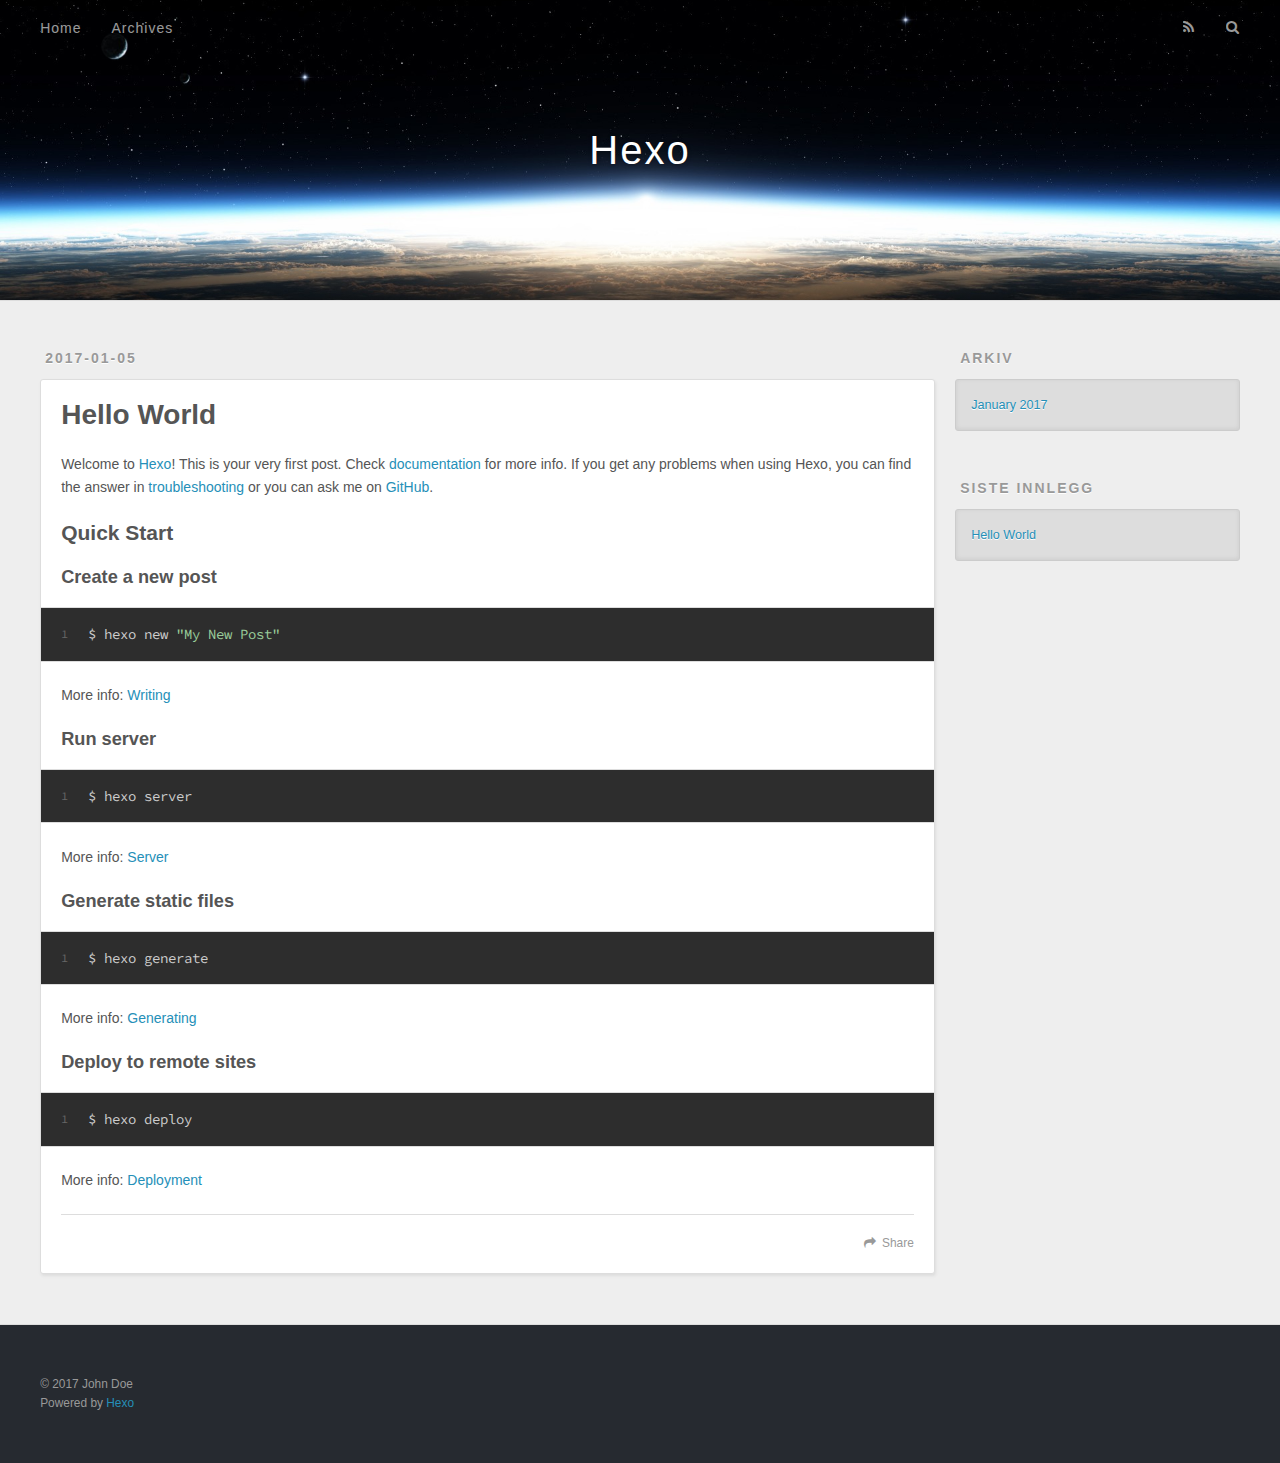
==== index.html @ b14859f4 "Site updated: 2017-01-05 14:18:08" ====
<!DOCTYPE html>
<html>
<head>
  <meta charset="utf-8">
  
  <title>Hexo</title>
  <meta name="viewport" content="width=device-width, initial-scale=1, maximum-scale=1">
  <meta property="og:type" content="website">
<meta property="og:title" content="Hexo">
<meta property="og:url" content="http://yoursite.com/index.html">
<meta property="og:site_name" content="Hexo">
<meta name="twitter:card" content="summary">
<meta name="twitter:title" content="Hexo">
  
    <link rel="alternate" href="/atom.xml" title="Hexo" type="application/atom+xml">
  
  
    <link rel="icon" href="/favicon.png">
  
  
    <link href="//fonts.googleapis.com/css?family=Source+Code+Pro" rel="stylesheet" type="text/css">
  
  <link rel="stylesheet" href="/css/style.css">
  

</head>

<body>
  <div id="container">
    <div id="wrap">
      <header id="header">
  <div id="banner"></div>
  <div id="header-outer" class="outer">
    <div id="header-title" class="inner">
      <h1 id="logo-wrap">
        <a href="/" id="logo">Hexo</a>
      </h1>
      
    </div>
    <div id="header-inner" class="inner">
      <nav id="main-nav">
        <a id="main-nav-toggle" class="nav-icon"></a>
        
          <a class="main-nav-link" href="/">Home</a>
        
          <a class="main-nav-link" href="/archives">Archives</a>
        
      </nav>
      <nav id="sub-nav">
        
          <a id="nav-rss-link" class="nav-icon" href="/atom.xml" title="RSS Feed"></a>
        
        <a id="nav-search-btn" class="nav-icon" title="Søk"></a>
      </nav>
      <div id="search-form-wrap">
        <form action="//google.com/search" method="get" accept-charset="UTF-8" class="search-form"><input type="search" name="q" results="0" class="search-form-input" placeholder="Search"><button type="submit" class="search-form-submit">&#xF002;</button><input type="hidden" name="sitesearch" value="http://yoursite.com"></form>
      </div>
    </div>
  </div>
</header>
      <div class="outer">
        <section id="main">
  
    <article id="post-hello-world" class="article article-type-post" itemscope itemprop="blogPost">
  <div class="article-meta">
    <a href="/2017/01/05/hello-world/" class="article-date">
  <time datetime="2017-01-05T06:10:24.000Z" itemprop="datePublished">2017-01-05</time>
</a>
    
  </div>
  <div class="article-inner">
    
    
      <header class="article-header">
        
  
    <h1 itemprop="name">
      <a class="article-title" href="/2017/01/05/hello-world/">Hello World</a>
    </h1>
  

      </header>
    
    <div class="article-entry" itemprop="articleBody">
      
        <p>Welcome to <a href="https://hexo.io/" target="_blank" rel="external">Hexo</a>! This is your very first post. Check <a href="https://hexo.io/docs/" target="_blank" rel="external">documentation</a> for more info. If you get any problems when using Hexo, you can find the answer in <a href="https://hexo.io/docs/troubleshooting.html" target="_blank" rel="external">troubleshooting</a> or you can ask me on <a href="https://github.com/hexojs/hexo/issues" target="_blank" rel="external">GitHub</a>.</p>
<h2 id="Quick-Start"><a href="#Quick-Start" class="headerlink" title="Quick Start"></a>Quick Start</h2><h3 id="Create-a-new-post"><a href="#Create-a-new-post" class="headerlink" title="Create a new post"></a>Create a new post</h3><figure class="highlight bash"><table><tr><td class="gutter"><pre><div class="line">1</div></pre></td><td class="code"><pre><div class="line">$ hexo new <span class="string">"My New Post"</span></div></pre></td></tr></table></figure>
<p>More info: <a href="https://hexo.io/docs/writing.html" target="_blank" rel="external">Writing</a></p>
<h3 id="Run-server"><a href="#Run-server" class="headerlink" title="Run server"></a>Run server</h3><figure class="highlight bash"><table><tr><td class="gutter"><pre><div class="line">1</div></pre></td><td class="code"><pre><div class="line">$ hexo server</div></pre></td></tr></table></figure>
<p>More info: <a href="https://hexo.io/docs/server.html" target="_blank" rel="external">Server</a></p>
<h3 id="Generate-static-files"><a href="#Generate-static-files" class="headerlink" title="Generate static files"></a>Generate static files</h3><figure class="highlight bash"><table><tr><td class="gutter"><pre><div class="line">1</div></pre></td><td class="code"><pre><div class="line">$ hexo generate</div></pre></td></tr></table></figure>
<p>More info: <a href="https://hexo.io/docs/generating.html" target="_blank" rel="external">Generating</a></p>
<h3 id="Deploy-to-remote-sites"><a href="#Deploy-to-remote-sites" class="headerlink" title="Deploy to remote sites"></a>Deploy to remote sites</h3><figure class="highlight bash"><table><tr><td class="gutter"><pre><div class="line">1</div></pre></td><td class="code"><pre><div class="line">$ hexo deploy</div></pre></td></tr></table></figure>
<p>More info: <a href="https://hexo.io/docs/deployment.html" target="_blank" rel="external">Deployment</a></p>

      
    </div>
    <footer class="article-footer">
      <a data-url="http://yoursite.com/2017/01/05/hello-world/" data-id="cixjzealp0000g6fyyymargzq" class="article-share-link">Share</a>
      
      
    </footer>
  </div>
  
</article>


  

</section>
        
          <aside id="sidebar">
  
    

  
    

  
    
  
    
  <div class="widget-wrap">
    <h3 class="widget-title">Arkiv</h3>
    <div class="widget">
      <ul class="archive-list"><li class="archive-list-item"><a class="archive-list-link" href="/archives/2017/01/">January 2017</a></li></ul>
    </div>
  </div>


  
    
  <div class="widget-wrap">
    <h3 class="widget-title">Siste innlegg</h3>
    <div class="widget">
      <ul>
        
          <li>
            <a href="/2017/01/05/hello-world/">Hello World</a>
          </li>
        
      </ul>
    </div>
  </div>

  
</aside>
        
      </div>
      <footer id="footer">
  
  <div class="outer">
    <div id="footer-info" class="inner">
      &copy; 2017 John Doe<br>
      Powered by <a href="http://hexo.io/" target="_blank">Hexo</a>
    </div>
  </div>
</footer>
    </div>
    <nav id="mobile-nav">
  
    <a href="/" class="mobile-nav-link">Home</a>
  
    <a href="/archives" class="mobile-nav-link">Archives</a>
  
</nav>
    

<script src="//ajax.googleapis.com/ajax/libs/jquery/2.0.3/jquery.min.js"></script>


  <link rel="stylesheet" href="/fancybox/jquery.fancybox.css">
  <script src="/fancybox/jquery.fancybox.pack.js"></script>


<script src="/js/script.js"></script>

  </div>
</body>
</html>
---- css/style.css ----
body {
  width: 100%;
}
body:before,
body:after {
  content: "";
  display: table;
}
body:after {
  clear: both;
}
html,
body,
div,
span,
applet,
object,
iframe,
h1,
h2,
h3,
h4,
h5,
h6,
p,
blockquote,
pre,
a,
abbr,
acronym,
address,
big,
cite,
code,
del,
dfn,
em,
img,
ins,
kbd,
q,
s,
samp,
small,
strike,
strong,
sub,
sup,
tt,
var,
dl,
dt,
dd,
ol,
ul,
li,
fieldset,
form,
label,
legend,
table,
caption,
tbody,
tfoot,
thead,
tr,
th,
td {
  margin: 0;
  padding: 0;
  border: 0;
  outline: 0;
  font-weight: inherit;
  font-style: inherit;
  font-family: inherit;
  font-size: 100%;
  vertical-align: baseline;
}
body {
  line-height: 1;
  color: #000;
  background: #fff;
}
ol,
ul {
  list-style: none;
}
table {
  border-collapse: separate;
  border-spacing: 0;
  vertical-align: middle;
}
caption,
th,
td {
  text-align: left;
  font-weight: normal;
  vertical-align: middle;
}
a img {
  border: none;
}
input,
button {
  margin: 0;
  padding: 0;
}
input::-moz-focus-inner,
button::-moz-focus-inner {
  border: 0;
  padding: 0;
}
@font-face {
  font-family: FontAwesome;
  font-style: normal;
  font-weight: normal;
  src: url("fonts/fontawesome-webfont.eot?v=#4.0.3");
  src: url("fonts/fontawesome-webfont.eot?#iefix&v=#4.0.3") format("embedded-opentype"), url("fonts/fontawesome-webfont.woff?v=#4.0.3") format("woff"), url("fonts/fontawesome-webfont.ttf?v=#4.0.3") format("truetype"), url("fonts/fontawesome-webfont.svg#fontawesomeregular?v=#4.0.3") format("svg");
}
html,
body,
#container {
  height: 100%;
}
body {
  background: #eee;
  font: 14px "Helvetica Neue", Helvetica, Arial, sans-serif;
  -webkit-text-size-adjust: 100%;
}
.outer {
  max-width: 1220px;
  margin: 0 auto;
  padding: 0 20px;
}
.outer:before,
.outer:after {
  content: "";
  display: table;
}
.outer:after {
  clear: both;
}
.inner {
  display: inline;
  float: left;
  width: 98.33333333333333%;
  margin: 0 0.833333333333333%;
}
.left,
.alignleft {
  float: left;
}
.right,
.alignright {
  float: right;
}
.clear {
  clear: both;
}
#container {
  position: relative;
}
.mobile-nav-on {
  overflow: hidden;
}
#wrap {
  height: 100%;
  width: 100%;
  position: absolute;
  top: 0;
  left: 0;
  -webkit-transition: 0.2s ease-out;
  -moz-transition: 0.2s ease-out;
  -ms-transition: 0.2s ease-out;
  transition: 0.2s ease-out;
  z-index: 1;
  background: #eee;
}
.mobile-nav-on #wrap {
  left: 280px;
}
@media screen and (min-width: 768px) {
  #main {
    display: inline;
    float: left;
    width: 73.33333333333333%;
    margin: 0 0.833333333333333%;
  }
}
.article-date,
.article-category-link,
.archive-year,
.widget-title {
  text-decoration: none;
  text-transform: uppercase;
  letter-spacing: 2px;
  color: #999;
  margin-bottom: 1em;
  margin-left: 5px;
  line-height: 1em;
  text-shadow: 0 1px #fff;
  font-weight: bold;
}
.article-inner,
.archive-article-inner {
  background: #fff;
  -webkit-box-shadow: 1px 2px 3px #ddd;
  box-shadow: 1px 2px 3px #ddd;
  border: 1px solid #ddd;
  border-radius: 3px;
}
.article-entry h1,
.widget h1 {
  font-size: 2em;
}
.article-entry h2,
.widget h2 {
  font-size: 1.5em;
}
.article-entry h3,
.widget h3 {
  font-size: 1.3em;
}
.article-entry h4,
.widget h4 {
  font-size: 1.2em;
}
.article-entry h5,
.widget h5 {
  font-size: 1em;
}
.article-entry h6,
.widget h6 {
  font-size: 1em;
  color: #999;
}
.article-entry hr,
.widget hr {
  border: 1px dashed #ddd;
}
.article-entry strong,
.widget strong {
  font-weight: bold;
}
.article-entry em,
.widget em,
.article-entry cite,
.widget cite {
  font-style: italic;
}
.article-entry sup,
.widget sup,
.article-entry sub,
.widget sub {
  font-size: 0.75em;
  line-height: 0;
  position: relative;
  vertical-align: baseline;
}
.article-entry sup,
.widget sup {
  top: -0.5em;
}
.article-entry sub,
.widget sub {
  bottom: -0.2em;
}
.article-entry small,
.widget small {
  font-size: 0.85em;
}
.article-entry acronym,
.widget acronym,
.article-entry abbr,
.widget abbr {
  border-bottom: 1px dotted;
}
.article-entry ul,
.widget ul,
.article-entry ol,
.widget ol,
.article-entry dl,
.widget dl {
  margin: 0 20px;
  line-height: 1.6em;
}
.article-entry ul ul,
.widget ul ul,
.article-entry ol ul,
.widget ol ul,
.article-entry ul ol,
.widget ul ol,
.article-entry ol ol,
.widget ol ol {
  margin-top: 0;
  margin-bottom: 0;
}
.article-entry ul,
.widget ul {
  list-style: disc;
}
.article-entry ol,
.widget ol {
  list-style: decimal;
}
.article-entry dt,
.widget dt {
  font-weight: bold;
}
#header {
  height: 300px;
  position: relative;
  border-bottom: 1px solid #ddd;
}
#header:before,
#header:after {
  content: "";
  position: absolute;
  left: 0;
  right: 0;
  height: 40px;
}
#header:before {
  top: 0;
  background: -webkit-linear-gradient(rgba(0,0,0,0.2), transparent);
  background: -moz-linear-gradient(rgba(0,0,0,0.2), transparent);
  background: -ms-linear-gradient(rgba(0,0,0,0.2), transparent);
  background: linear-gradient(rgba(0,0,0,0.2), transparent);
}
#header:after {
  bottom: 0;
  background: -webkit-linear-gradient(transparent, rgba(0,0,0,0.2));
  background: -moz-linear-gradient(transparent, rgba(0,0,0,0.2));
  background: -ms-linear-gradient(transparent, rgba(0,0,0,0.2));
  background: linear-gradient(transparent, rgba(0,0,0,0.2));
}
#header-outer {
  height: 100%;
  position: relative;
}
#header-inner {
  position: relative;
  overflow: hidden;
}
#banner {
  position: absolute;
  top: 0;
  left: 0;
  width: 100%;
  height: 100%;
  background: url("images/banner.jpg") center #000;
  -webkit-background-size: cover;
  -moz-background-size: cover;
  background-size: cover;
  z-index: -1;
}
#header-title {
  text-align: center;
  height: 40px;
  position: absolute;
  top: 50%;
  left: 0;
  margin-top: -20px;
}
#logo,
#subtitle {
  text-decoration: none;
  color: #fff;
  font-weight: 300;
  text-shadow: 0 1px 4px rgba(0,0,0,0.3);
}
#logo {
  font-size: 40px;
  line-height: 40px;
  letter-spacing: 2px;
}
#subtitle {
  font-size: 16px;
  line-height: 16px;
  letter-spacing: 1px;
}
#subtitle-wrap {
  margin-top: 16px;
}
#main-nav {
  float: left;
  margin-left: -15px;
}
.nav-icon,
.main-nav-link {
  float: left;
  color: #fff;
  opacity: 0.6;
  text-decoration: none;
  text-shadow: 0 1px rgba(0,0,0,0.2);
  -webkit-transition: opacity 0.2s;
  -moz-transition: opacity 0.2s;
  -ms-transition: opacity 0.2s;
  transition: opacity 0.2s;
  display: block;
  padding: 20px 15px;
}
.nav-icon:hover,
.main-nav-link:hover {
  opacity: 1;
}
.nav-icon {
  font-family: FontAwesome;
  text-align: center;
  font-size: 14px;
  width: 14px;
  height: 14px;
  padding: 20px 15px;
  position: relative;
  cursor: pointer;
}
.main-nav-link {
  font-weight: 300;
  letter-spacing: 1px;
}
@media screen and (max-width: 479px) {
  .main-nav-link {
    display: none;
  }
}
#main-nav-toggle {
  display: none;
}
#main-nav-toggle:before {
  content: "\f0c9";
}
@media screen and (max-width: 479px) {
  #main-nav-toggle {
    display: block;
  }
}
#sub-nav {
  float: right;
  margin-right: -15px;
}
#nav-rss-link:before {
  content: "\f09e";
}
#nav-search-btn:before {
  content: "\f002";
}
#search-form-wrap {
  position: absolute;
  top: 15px;
  width: 150px;
  height: 30px;
  right: -150px;
  opacity: 0;
  -webkit-transition: 0.2s ease-out;
  -moz-transition: 0.2s ease-out;
  -ms-transition: 0.2s ease-out;
  transition: 0.2s ease-out;
}
#search-form-wrap.on {
  opacity: 1;
  right: 0;
}
@media screen and (max-width: 479px) {
  #search-form-wrap {
    width: 100%;
    right: -100%;
  }
}
.search-form {
  position: absolute;
  top: 0;
  left: 0;
  right: 0;
  background: #fff;
  padding: 5px 15px;
  border-radius: 15px;
  -webkit-box-shadow: 0 0 10px rgba(0,0,0,0.3);
  box-shadow: 0 0 10px rgba(0,0,0,0.3);
}
.search-form-input {
  border: none;
  background: none;
  color: #555;
  width: 100%;
  font: 13px "Helvetica Neue", Helvetica, Arial, sans-serif;
  outline: none;
}
.search-form-input::-webkit-search-results-decoration,
.search-form-input::-webkit-search-cancel-button {
  -webkit-appearance: none;
}
.search-form-submit {
  position: absolute;
  top: 50%;
  right: 10px;
  margin-top: -7px;
  font: 13px FontAwesome;
  border: none;
  background: none;
  color: #bbb;
  cursor: pointer;
}
.search-form-submit:hover,
.search-form-submit:focus {
  color: #777;
}
.article {
  margin: 50px 0;
}
.article-inner {
  overflow: hidden;
}
.article-meta:before,
.article-meta:after {
  content: "";
  display: table;
}
.article-meta:after {
  clear: both;
}
.article-date {
  float: left;
}
.article-category {
  float: left;
  line-height: 1em;
  color: #ccc;
  text-shadow: 0 1px #fff;
  margin-left: 8px;
}
.article-category:before {
  content: "\2022";
}
.article-category-link {
  margin: 0 12px 1em;
}
.article-header {
  padding: 20px 20px 0;
}
.article-title {
  text-decoration: none;
  font-size: 2em;
  font-weight: bold;
  color: #555;
  line-height: 1.1em;
  -webkit-transition: color 0.2s;
  -moz-transition: color 0.2s;
  -ms-transition: color 0.2s;
  transition: color 0.2s;
}
a.article-title:hover {
  color: #258fb8;
}
.article-entry {
  color: #555;
  padding: 0 20px;
}
.article-entry:before,
.article-entry:after {
  content: "";
  display: table;
}
.article-entry:after {
  clear: both;
}
.article-entry p,
.article-entry table {
  line-height: 1.6em;
  margin: 1.6em 0;
}
.article-entry h1,
.article-entry h2,
.article-entry h3,
.article-entry h4,
.article-entry h5,
.article-entry h6 {
  font-weight: bold;
}
.article-entry h1,
.article-entry h2,
.article-entry h3,
.article-entry h4,
.article-entry h5,
.article-entry h6 {
  line-height: 1.1em;
  margin: 1.1em 0;
}
.article-entry a {
  color: #258fb8;
  text-decoration: none;
}
.article-entry a:hover {
  text-decoration: underline;
}
.article-entry ul,
.article-entry ol,
.article-entry dl {
  margin-top: 1.6em;
  margin-bottom: 1.6em;
}
.article-entry img,
.article-entry video {
  max-width: 100%;
  height: auto;
  display: block;
  margin: auto;
}
.article-entry iframe {
  border: none;
}
.article-entry table {
  width: 100%;
  border-collapse: collapse;
  border-spacing: 0;
}
.article-entry th {
  font-weight: bold;
  border-bottom: 3px solid #ddd;
  padding-bottom: 0.5em;
}
.article-entry td {
  border-bottom: 1px solid #ddd;
  padding: 10px 0;
}
.article-entry blockquote {
  font-family: Georgia, "Times New Roman", serif;
  font-size: 1.4em;
  margin: 1.6em 20px;
  text-align: center;
}
.article-entry blockquote footer {
  font-size: 14px;
  margin: 1.6em 0;
  font-family: "Helvetica Neue", Helvetica, Arial, sans-serif;
}
.article-entry blockquote footer cite:before {
  content: "—";
  padding: 0 0.5em;
}
.article-entry .pullquote {
  text-align: left;
  width: 45%;
  margin: 0;
}
.article-entry .pullquote.left {
  margin-left: 0.5em;
  margin-right: 1em;
}
.article-entry .pullquote.right {
  margin-right: 0.5em;
  margin-left: 1em;
}
.article-entry .caption {
  color: #999;
  display: block;
  font-size: 0.9em;
  margin-top: 0.5em;
  position: relative;
  text-align: center;
}
.article-entry .video-container {
  position: relative;
  padding-top: 56.25%;
  height: 0;
  overflow: hidden;
}
.article-entry .video-container iframe,
.article-entry .video-container object,
.article-entry .video-container embed {
  position: absolute;
  top: 0;
  left: 0;
  width: 100%;
  height: 100%;
  margin-top: 0;
}
.article-more-link a {
  display: inline-block;
  line-height: 1em;
  padding: 6px 15px;
  border-radius: 15px;
  background: #eee;
  color: #999;
  text-shadow: 0 1px #fff;
  text-decoration: none;
}
.article-more-link a:hover {
  background: #258fb8;
  color: #fff;
  text-decoration: none;
  text-shadow: 0 1px #1e7293;
}
.article-footer {
  font-size: 0.85em;
  line-height: 1.6em;
  border-top: 1px solid #ddd;
  padding-top: 1.6em;
  margin: 0 20px 20px;
}
.article-footer:before,
.article-footer:after {
  content: "";
  display: table;
}
.article-footer:after {
  clear: both;
}
.article-footer a {
  color: #999;
  text-decoration: none;
}
.article-footer a:hover {
  color: #555;
}
.article-tag-list-item {
  float: left;
  margin-right: 10px;
}
.article-tag-list-link:before {
  content: "#";
}
.article-comment-link {
  float: right;
}
.article-comment-link:before {
  content: "\f075";
  font-family: FontAwesome;
  padding-right: 8px;
}
.article-share-link {
  cursor: pointer;
  float: right;
  margin-left: 20px;
}
.article-share-link:before {
  content: "\f064";
  font-family: FontAwesome;
  padding-right: 6px;
}
#article-nav {
  position: relative;
}
#article-nav:before,
#article-nav:after {
  content: "";
  display: table;
}
#article-nav:after {
  clear: both;
}
@media screen and (min-width: 768px) {
  #article-nav {
    margin: 50px 0;
  }
  #article-nav:before {
    width: 8px;
    height: 8px;
    position: absolute;
    top: 50%;
    left: 50%;
    margin-top: -4px;
    margin-left: -4px;
    content: "";
    border-radius: 50%;
    background: #ddd;
    -webkit-box-shadow: 0 1px 2px #fff;
    box-shadow: 0 1px 2px #fff;
  }
}
.article-nav-link-wrap {
  text-decoration: none;
  text-shadow: 0 1px #fff;
  color: #999;
  -webkit-box-sizing: border-box;
  -moz-box-sizing: border-box;
  box-sizing: border-box;
  margin-top: 50px;
  text-align: center;
  display: block;
}
.article-nav-link-wrap:hover {
  color: #555;
}
@media screen and (min-width: 768px) {
  .article-nav-link-wrap {
    width: 50%;
    margin-top: 0;
  }
}
@media screen and (min-width: 768px) {
  #article-nav-newer {
    float: left;
    text-align: right;
    padding-right: 20px;
  }
}
@media screen and (min-width: 768px) {
  #article-nav-older {
    float: right;
    text-align: left;
    padding-left: 20px;
  }
}
.article-nav-caption {
  text-transform: uppercase;
  letter-spacing: 2px;
  color: #ddd;
  line-height: 1em;
  font-weight: bold;
}
#article-nav-newer .article-nav-caption {
  margin-right: -2px;
}
.article-nav-title {
  font-size: 0.85em;
  line-height: 1.6em;
  margin-top: 0.5em;
}
.article-share-box {
  position: absolute;
  display: none;
  background: #fff;
  -webkit-box-shadow: 1px 2px 10px rgba(0,0,0,0.2);
  box-shadow: 1px 2px 10px rgba(0,0,0,0.2);
  border-radius: 3px;
  margin-left: -145px;
  overflow: hidden;
  z-index: 1;
}
.article-share-box.on {
  display: block;
}
.article-share-input {
  width: 100%;
  background: none;
  -webkit-box-sizing: border-box;
  -moz-box-sizing: border-box;
  box-sizing: border-box;
  font: 14px "Helvetica Neue", Helvetica, Arial, sans-serif;
  padding: 0 15px;
  color: #555;
  outline: none;
  border: 1px solid #ddd;
  border-radius: 3px 3px 0 0;
  height: 36px;
  line-height: 36px;
}
.article-share-links {
  background: #eee;
}
.article-share-links:before,
.article-share-links:after {
  content: "";
  display: table;
}
.article-share-links:after {
  clear: both;
}
.article-share-twitter,
.article-share-facebook,
.article-share-pinterest,
.article-share-google {
  width: 50px;
  height: 36px;
  display: block;
  float: left;
  position: relative;
  color: #999;
  text-shadow: 0 1px #fff;
}
.article-share-twitter:before,
.article-share-facebook:before,
.article-share-pinterest:before,
.article-share-google:before {
  font-size: 20px;
  font-family: FontAwesome;
  width: 20px;
  height: 20px;
  position: absolute;
  top: 50%;
  left: 50%;
  margin-top: -10px;
  margin-left: -10px;
  text-align: center;
}
.article-share-twitter:hover,
.article-share-facebook:hover,
.article-share-pinterest:hover,
.article-share-google:hover {
  color: #fff;
}
.article-share-twitter:before {
  content: "\f099";
}
.article-share-twitter:hover {
  background: #00aced;
  text-shadow: 0 1px #008abe;
}
.article-share-facebook:before {
  content: "\f09a";
}
.article-share-facebook:hover {
  background: #3b5998;
  text-shadow: 0 1px #2f477a;
}
.article-share-pinterest:before {
  content: "\f0d2";
}
.article-share-pinterest:hover {
  background: #cb2027;
  text-shadow: 0 1px #a21a1f;
}
.article-share-google:before {
  content: "\f0d5";
}
.article-share-google:hover {
  background: #dd4b39;
  text-shadow: 0 1px #be3221;
}
.article-gallery {
  background: #000;
  position: relative;
}
.article-gallery-photos {
  position: relative;
  overflow: hidden;
}
.article-gallery-img {
  display: none;
  max-width: 100%;
}
.article-gallery-img:first-child {
  display: block;
}
.article-gallery-img.loaded {
  position: absolute;
  display: block;
}
.article-gallery-img img {
  display: block;
  max-width: 100%;
  margin: 0 auto;
}
#comments {
  background: #fff;
  -webkit-box-shadow: 1px 2px 3px #ddd;
  box-shadow: 1px 2px 3px #ddd;
  padding: 20px;
  border: 1px solid #ddd;
  border-radius: 3px;
  margin: 50px 0;
}
#comments a {
  color: #258fb8;
}
.archives-wrap {
  margin: 50px 0;
}
.archives:before,
.archives:after {
  content: "";
  display: table;
}
.archives:after {
  clear: both;
}
.archive-year-wrap {
  margin-bottom: 1em;
}
.archives {
  -webkit-column-gap: 10px;
  -moz-column-gap: 10px;
  column-gap: 10px;
}
@media screen and (min-width: 480px) and (max-width: 767px) {
  .archives {
    -webkit-column-count: 2;
    -moz-column-count: 2;
    column-count: 2;
  }
}
@media screen and (min-width: 768px) {
  .archives {
    -webkit-column-count: 3;
    -moz-column-count: 3;
    column-count: 3;
  }
}
.archive-article {
  -webkit-column-break-inside: avoid;
  page-break-inside: avoid;
  overflow: hidden;
  break-inside: avoid-column;
}
.archive-article-inner {
  padding: 10px;
  margin-bottom: 15px;
}
.archive-article-title {
  text-decoration: none;
  font-weight: bold;
  color: #555;
  -webkit-transition: color 0.2s;
  -moz-transition: color 0.2s;
  -ms-transition: color 0.2s;
  transition: color 0.2s;
  line-height: 1.6em;
}
.archive-article-title:hover {
  color: #258fb8;
}
.archive-article-footer {
  margin-top: 1em;
}
.archive-article-date {
  color: #999;
  text-decoration: none;
  font-size: 0.85em;
  line-height: 1em;
  margin-bottom: 0.5em;
  display: block;
}
#page-nav {
  margin: 50px auto;
  background: #fff;
  -webkit-box-shadow: 1px 2px 3px #ddd;
  box-shadow: 1px 2px 3px #ddd;
  border: 1px solid #ddd;
  border-radius: 3px;
  text-align: center;
  color: #999;
  overflow: hidden;
}
#page-nav:before,
#page-nav:after {
  content: "";
  display: table;
}
#page-nav:after {
  clear: both;
}
#page-nav a,
#page-nav span {
  padding: 10px 20px;
  line-height: 1;
  height: 2ex;
}
#page-nav a {
  color: #999;
  text-decoration: none;
}
#page-nav a:hover {
  background: #999;
  color: #fff;
}
#page-nav .prev {
  float: left;
}
#page-nav .next {
  float: right;
}
#page-nav .page-number {
  display: inline-block;
}
@media screen and (max-width: 479px) {
  #page-nav .page-number {
    display: none;
  }
}
#page-nav .current {
  color: #555;
  font-weight: bold;
}
#page-nav .space {
  color: #ddd;
}
#footer {
  background: #262a30;
  padding: 50px 0;
  border-top: 1px solid #ddd;
  color: #999;
}
#footer a {
  color: #258fb8;
  text-decoration: none;
}
#footer a:hover {
  text-decoration: underline;
}
#footer-info {
  line-height: 1.6em;
  font-size: 0.85em;
}
.article-entry pre,
.article-entry .highlight {
  background: #2d2d2d;
  margin: 0 -20px;
  padding: 15px 20px;
  border-style: solid;
  border-color: #ddd;
  border-width: 1px 0;
  overflow: auto;
  color: #ccc;
  line-height: 22.400000000000002px;
}
.article-entry .highlight .gutter pre,
.article-entry .gist .gist-file .gist-data .line-numbers {
  color: #666;
  font-size: 0.85em;
}
.article-entry pre,
.article-entry code {
  font-family: "Source Code Pro", Consolas, Monaco, Menlo, Consolas, monospace;
}
.article-entry code {
  background: #eee;
  text-shadow: 0 1px #fff;
  padding: 0 0.3em;
}
.article-entry pre code {
  background: none;
  text-shadow: none;
  padding: 0;
}
.article-entry .highlight pre {
  border: none;
  margin: 0;
  padding: 0;
}
.article-entry .highlight table {
  margin: 0;
  width: auto;
}
.article-entry .highlight td {
  border: none;
  padding: 0;
}
.article-entry .highlight figcaption {
  font-size: 0.85em;
  color: #999;
  line-height: 1em;
  margin-bottom: 1em;
}
.article-entry .highlight figcaption:before,
.article-entry .highlight figcaption:after {
  content: "";
  display: table;
}
.article-entry .highlight figcaption:after {
  clear: both;
}
.article-entry .highlight figcaption a {
  float: right;
}
.article-entry .highlight .gutter pre {
  text-align: right;
  padding-right: 20px;
}
.article-entry .highlight .line {
  height: 22.400000000000002px;
}
.article-entry .highlight .line.marked {
  background: #515151;
}
.article-entry .gist {
  margin: 0 -20px;
  border-style: solid;
  border-color: #ddd;
  border-width: 1px 0;
  background: #2d2d2d;
  padding: 15px 20px 15px 0;
}
.article-entry .gist .gist-file {
  border: none;
  font-family: "Source Code Pro", Consolas, Monaco, Menlo, Consolas, monospace;
  margin: 0;
}
.article-entry .gist .gist-file .gist-data {
  background: none;
  border: none;
}
.article-entry .gist .gist-file .gist-data .line-numbers {
  background: none;
  border: none;
  padding: 0 20px 0 0;
}
.article-entry .gist .gist-file .gist-data .line-data {
  padding: 0 !important;
}
.article-entry .gist .gist-file .highlight {
  margin: 0;
  padding: 0;
  border: none;
}
.article-entry .gist .gist-file .gist-meta {
  background: #2d2d2d;
  color: #999;
  font: 0.85em "Helvetica Neue", Helvetica, Arial, sans-serif;
  text-shadow: 0 0;
  padding: 0;
  margin-top: 1em;
  margin-left: 20px;
}
.article-entry .gist .gist-file .gist-meta a {
  color: #258fb8;
  font-weight: normal;
}
.article-entry .gist .gist-file .gist-meta a:hover {
  text-decoration: underline;
}
pre .comment,
pre .title {
  color: #999;
}
pre .variable,
pre .attribute,
pre .tag,
pre .regexp,
pre .ruby .constant,
pre .xml .tag .title,
pre .xml .pi,
pre .xml .doctype,
pre .html .doctype,
pre .css .id,
pre .css .class,
pre .css .pseudo {
  color: #f2777a;
}
pre .number,
pre .preprocessor,
pre .built_in,
pre .literal,
pre .params,
pre .constant {
  color: #f99157;
}
pre .class,
pre .ruby .class .title,
pre .css .rules .attribute {
  color: #9c9;
}
pre .string,
pre .value,
pre .inheritance,
pre .header,
pre .ruby .symbol,
pre .xml .cdata {
  color: #9c9;
}
pre .css .hexcolor {
  color: #6cc;
}
pre .function,
pre .python .decorator,
pre .python .title,
pre .ruby .function .title,
pre .ruby .title .keyword,
pre .perl .sub,
pre .javascript .title,
pre .coffeescript .title {
  color: #69c;
}
pre .keyword,
pre .javascript .function {
  color: #c9c;
}
@media screen and (max-width: 479px) {
  #mobile-nav {
    position: absolute;
    top: 0;
    left: 0;
    width: 280px;
    height: 100%;
    background: #191919;
    border-right: 1px solid #fff;
  }
}
@media screen and (max-width: 479px) {
  .mobile-nav-link {
    display: block;
    color: #999;
    text-decoration: none;
    padding: 15px 20px;
    font-weight: bold;
  }
  .mobile-nav-link:hover {
    color: #fff;
  }
}
@media screen and (min-width: 768px) {
  #sidebar {
    display: inline;
    float: left;
    width: 23.333333333333332%;
    margin: 0 0.833333333333333%;
  }
}
.widget-wrap {
  margin: 50px 0;
}
.widget {
  color: #777;
  text-shadow: 0 1px #fff;
  background: #ddd;
  -webkit-box-shadow: 0 -1px 4px #ccc inset;
  box-shadow: 0 -1px 4px #ccc inset;
  border: 1px solid #ccc;
  padding: 15px;
  border-radius: 3px;
}
.widget a {
  color: #258fb8;
  text-decoration: none;
}
.widget a:hover {
  text-decoration: underline;
}
.widget ul ul,
.widget ol ul,
.widget dl ul,
.widget ul ol,
.widget ol ol,
.widget dl ol,
.widget ul dl,
.widget ol dl,
.widget dl dl {
  margin-left: 15px;
  list-style: disc;
}
.widget {
  line-height: 1.6em;
  word-wrap: break-word;
  font-size: 0.9em;
}
.widget ul,
.widget ol {
  list-style: none;
  margin: 0;
}
.widget ul ul,
.widget ol ul,
.widget ul ol,
.widget ol ol {
  margin: 0 20px;
}
.widget ul ul,
.widget ol ul {
  list-style: disc;
}
.widget ul ol,
.widget ol ol {
  list-style: decimal;
}
.category-list-count,
.tag-list-count,
.archive-list-count {
  padding-left: 5px;
  color: #999;
  font-size: 0.85em;
}
.category-list-count:before,
.tag-list-count:before,
.archive-list-count:before {
  content: "(";
}
.category-list-count:after,
.tag-list-count:after,
.archive-list-count:after {
  content: ")";
}
.tagcloud a {
  margin-right: 5px;
  display: inline-block;
}
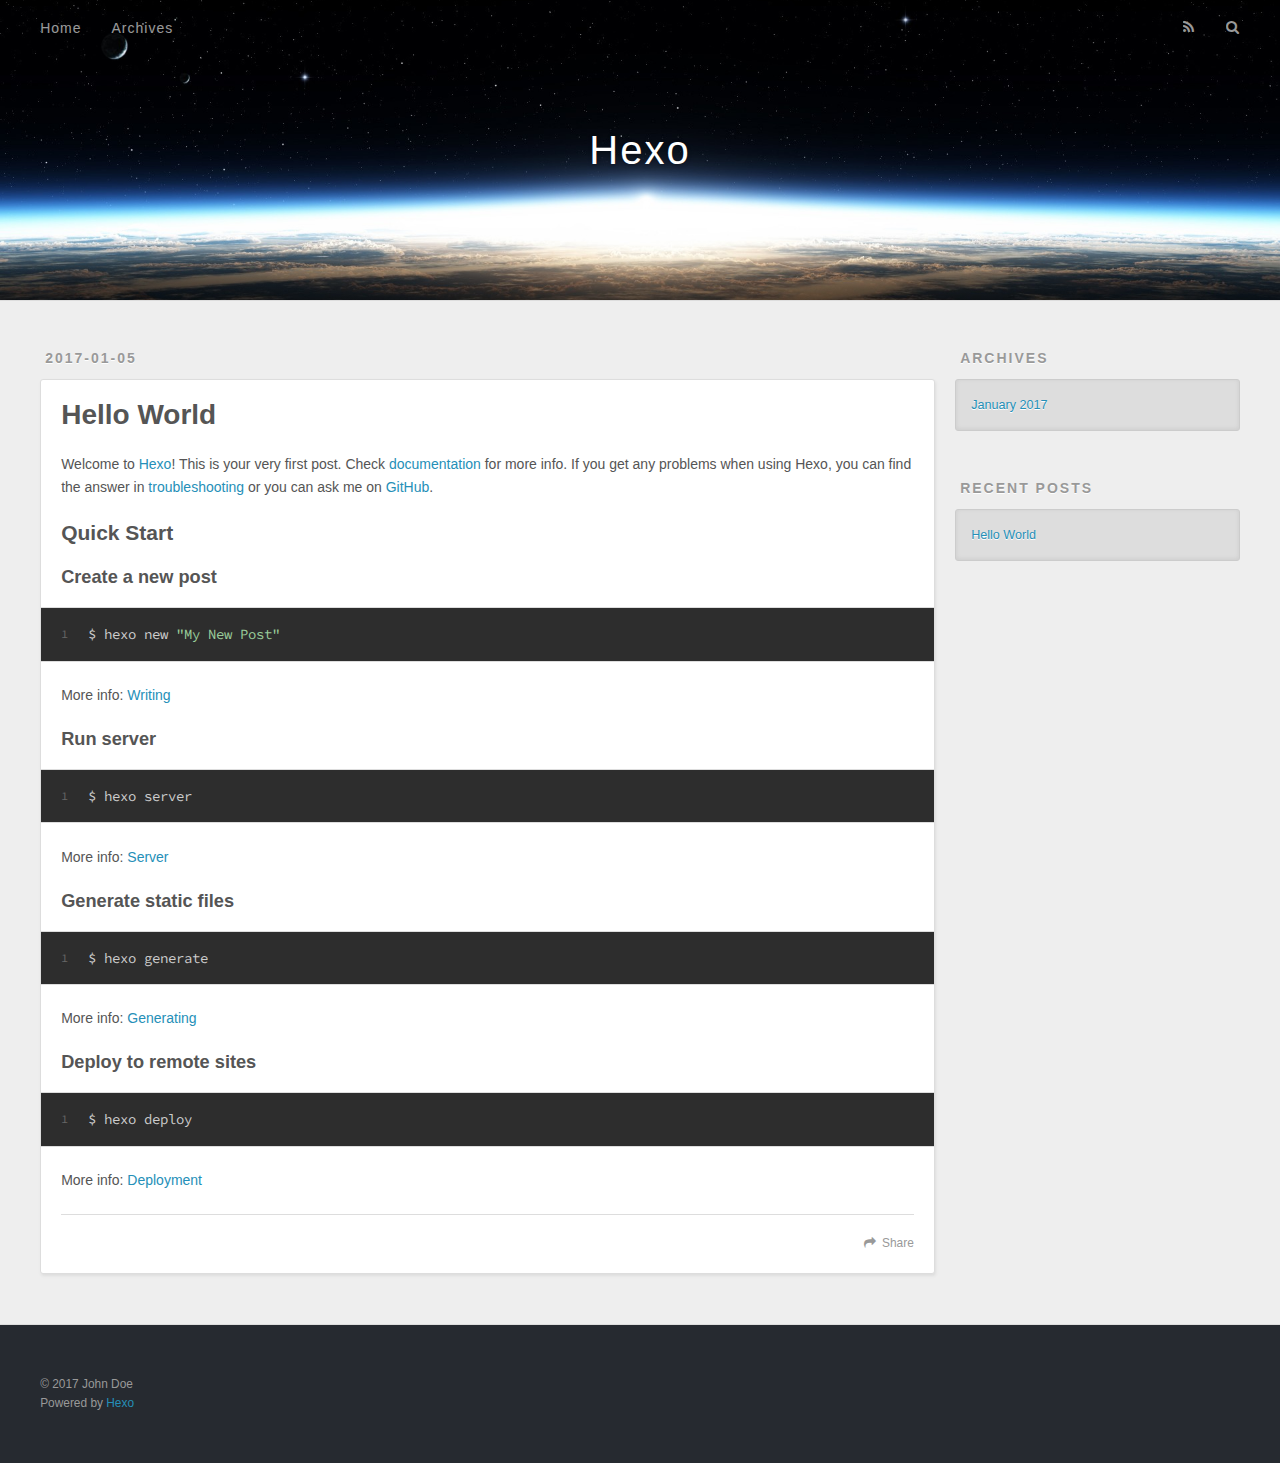
==== commit 71f659c3: "Site updated: 2017-01-05 14:26:58" ====
--- a/index.html
+++ b/index.html
@@ -50,7 +50,7 @@
         
           <a id="nav-rss-link" class="nav-icon" href="/atom.xml" title="RSS Feed"></a>
         
-        <a id="nav-search-btn" class="nav-icon" title="Søk"></a>
+        <a id="nav-search-btn" class="nav-icon" title="Search"></a>
       </nav>
       <div id="search-form-wrap">
         <form action="//google.com/search" method="get" accept-charset="UTF-8" class="search-form"><input type="search" name="q" results="0" class="search-form-input" placeholder="Search"><button type="submit" class="search-form-submit">&#xF002;</button><input type="hidden" name="sitesearch" value="http://yoursite.com"></form>
@@ -96,7 +96,7 @@
       
     </div>
     <footer class="article-footer">
-      <a data-url="http://yoursite.com/2017/01/05/hello-world/" data-id="cixjzealp0000g6fyyymargzq" class="article-share-link">Share</a>
+      <a data-url="http://yoursite.com/2017/01/05/hello-world/" data-id="cixjzpfpx00005pfy4ebobnxe" class="article-share-link">Share</a>
       
       
     </footer>
@@ -121,7 +121,7 @@
   
     
   <div class="widget-wrap">
-    <h3 class="widget-title">Arkiv</h3>
+    <h3 class="widget-title">Archives</h3>
     <div class="widget">
       <ul class="archive-list"><li class="archive-list-item"><a class="archive-list-link" href="/archives/2017/01/">January 2017</a></li></ul>
     </div>
@@ -131,7 +131,7 @@
   
     
   <div class="widget-wrap">
-    <h3 class="widget-title">Siste innlegg</h3>
+    <h3 class="widget-title">Recent Posts</h3>
     <div class="widget">
       <ul>
         
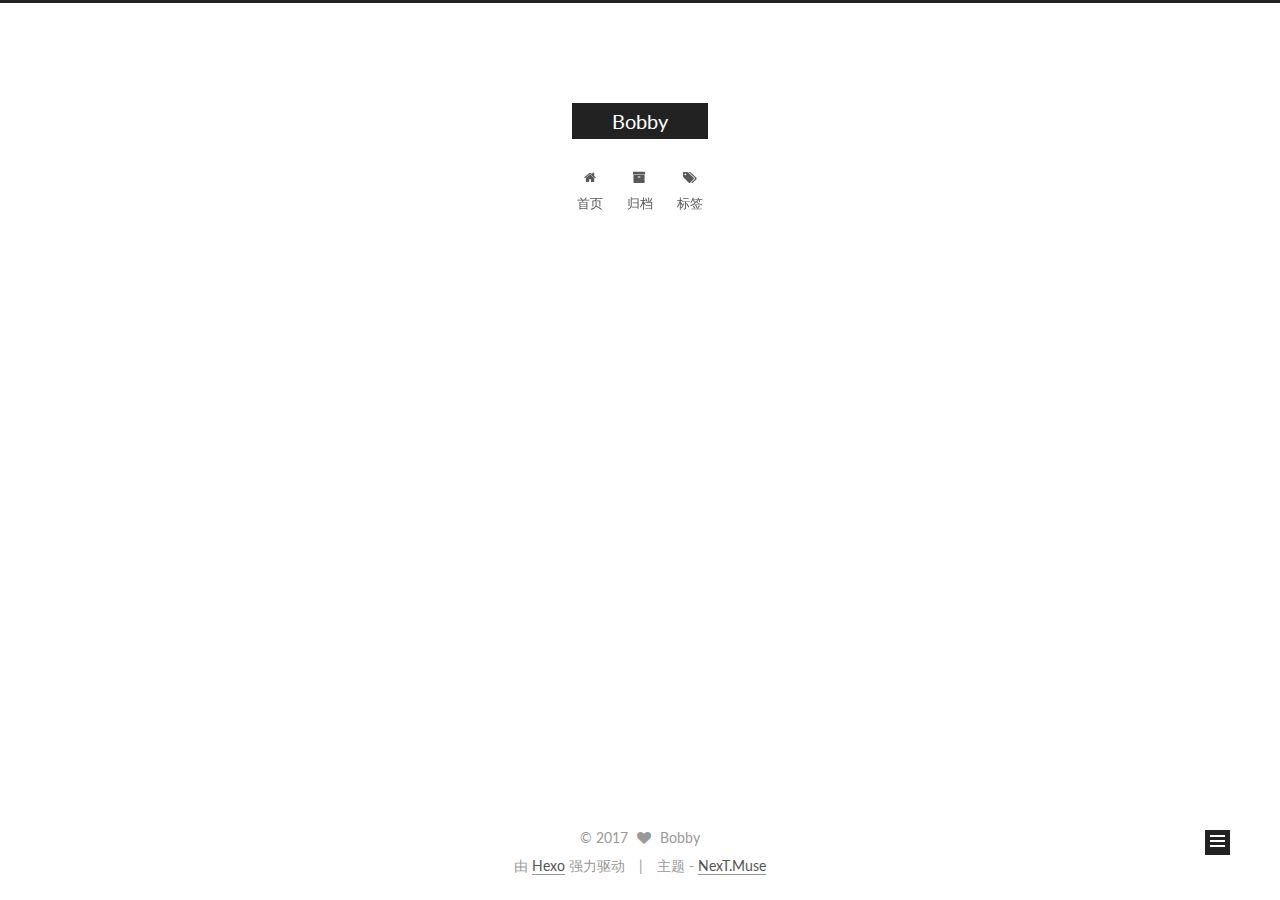
==== commit 4d05c9fa: "Site updated: 2017-01-05 16:34:35" ====
--- a/index.html
+++ b/index.html
@@ -1,180 +1,563 @@
-<!DOCTYPE html>
-<html>
+<!doctype html>
+
+
+
+  
+
+
+<html class="theme-next muse use-motion" lang="zh-Hans">
 <head>
-  <meta charset="utf-8">
-  
-  <title>Hexo</title>
-  <meta name="viewport" content="width=device-width, initial-scale=1, maximum-scale=1">
-  <meta property="og:type" content="website">
-<meta property="og:title" content="Hexo">
-<meta property="og:url" content="http://yoursite.com/index.html">
-<meta property="og:site_name" content="Hexo">
+  <meta charset="UTF-8"/>
+<meta http-equiv="X-UA-Compatible" content="IE=edge" />
+<meta name="viewport" content="width=device-width, initial-scale=1, maximum-scale=1"/>
+
+
+
+<meta http-equiv="Cache-Control" content="no-transform" />
+<meta http-equiv="Cache-Control" content="no-siteapp" />
+
+
+
+
+
+
+
+
+
+
+
+
+  
+  
+  <link href="/lib/fancybox/source/jquery.fancybox.css?v=2.1.5" rel="stylesheet" type="text/css" />
+
+
+
+
+  
+  
+  
+  
+
+  
+    
+    
+  
+
+  
+
+  
+
+  
+
+  
+
+  
+    
+    
+    <link href="//fonts.googleapis.com/css?family=Lato:300,300italic,400,400italic,700,700italic&subset=latin,latin-ext" rel="stylesheet" type="text/css">
+  
+
+
+
+
+
+
+<link href="/lib/font-awesome/css/font-awesome.min.css?v=4.6.2" rel="stylesheet" type="text/css" />
+
+<link href="/css/main.css?v=5.1.0" rel="stylesheet" type="text/css" />
+
+
+  <meta name="keywords" content="Hexo, NexT" />
+
+
+
+
+
+
+
+
+  <link rel="shortcut icon" type="image/x-icon" href="/favicon.ico?v=5.1.0" />
+
+
+
+
+
+
+<meta property="og:type" content="website">
+<meta property="og:title" content="Bobby">
+<meta property="og:url" content="http://liujihua.me/index.html">
+<meta property="og:site_name" content="Bobby">
 <meta name="twitter:card" content="summary">
-<meta name="twitter:title" content="Hexo">
-  
-    <link rel="alternate" href="/atom.xml" title="Hexo" type="application/atom+xml">
-  
-  
-    <link rel="icon" href="/favicon.png">
-  
-  
-    <link href="//fonts.googleapis.com/css?family=Source+Code+Pro" rel="stylesheet" type="text/css">
-  
-  <link rel="stylesheet" href="/css/style.css">
-  
-
+<meta name="twitter:title" content="Bobby">
+
+
+
+<script type="text/javascript" id="hexo.configurations">
+  var NexT = window.NexT || {};
+  var CONFIG = {
+    root: '/',
+    scheme: 'Muse',
+    sidebar: {"position":"left","display":"post"},
+    fancybox: true,
+    motion: true,
+    duoshuo: {
+      userId: '0',
+      author: '博主'
+    },
+    algolia: {
+      applicationID: '',
+      apiKey: '',
+      indexName: '',
+      hits: {"per_page":10},
+      labels: {"input_placeholder":"Search for Posts","hits_empty":"We didn't find any results for the search: ${query}","hits_stats":"${hits} results found in ${time} ms"}
+    }
+  };
+</script>
+
+
+
+  <link rel="canonical" href="http://liujihua.me/"/>
+
+
+
+
+
+  <title> Bobby </title>
 </head>
 
-<body>
-  <div id="container">
-    <div id="wrap">
-      <header id="header">
-  <div id="banner"></div>
-  <div id="header-outer" class="outer">
-    <div id="header-title" class="inner">
-      <h1 id="logo-wrap">
-        <a href="/" id="logo">Hexo</a>
-      </h1>
+<body itemscope itemtype="http://schema.org/WebPage" lang="zh-Hans">
+
+  
+
+
+
+
+
+
+
+
+
+
+  
+  
+    
+  
+
+  <div class="container one-collumn sidebar-position-left 
+   page-home 
+ ">
+    <div class="headband"></div>
+
+    <header id="header" class="header" itemscope itemtype="http://schema.org/WPHeader">
+      <div class="header-inner"><div class="site-meta ">
+  
+
+  <div class="custom-logo-site-title">
+    <a href="/"  class="brand" rel="start">
+      <span class="logo-line-before"><i></i></span>
+      <span class="site-title">Bobby</span>
+      <span class="logo-line-after"><i></i></span>
+    </a>
+  </div>
+    
+      <p class="site-subtitle"></p>
+    
+</div>
+
+<div class="site-nav-toggle">
+  <button>
+    <span class="btn-bar"></span>
+    <span class="btn-bar"></span>
+    <span class="btn-bar"></span>
+  </button>
+</div>
+
+<nav class="site-nav">
+  
+
+  
+    <ul id="menu" class="menu">
+      
+        
+        <li class="menu-item menu-item-home">
+          <a href="/" rel="section">
+            
+              <i class="menu-item-icon fa fa-fw fa-home"></i> <br />
+            
+            首页
+          </a>
+        </li>
+      
+        
+        <li class="menu-item menu-item-archives">
+          <a href="/archives" rel="section">
+            
+              <i class="menu-item-icon fa fa-fw fa-archive"></i> <br />
+            
+            归档
+          </a>
+        </li>
+      
+        
+        <li class="menu-item menu-item-tags">
+          <a href="/tags" rel="section">
+            
+              <i class="menu-item-icon fa fa-fw fa-tags"></i> <br />
+            
+            标签
+          </a>
+        </li>
+      
+
+      
+    </ul>
+  
+
+  
+</nav>
+
+
+
+ </div>
+    </header>
+
+    <main id="main" class="main">
+      <div class="main-inner">
+        <div class="content-wrap">
+          <div id="content" class="content">
+            
+  <section id="posts" class="posts-expand">
+    
+      
+
+  
+
+  
+  
+  
+
+  <article class="post post-type-normal " itemscope itemtype="http://schema.org/Article">
+  <link itemprop="mainEntityOfPage" href="http://liujihua.me/2017/01/05/你好世界/">
+
+  <span style="display:none" itemprop="author" itemscope itemtype="http://schema.org/Person">
+    <meta itemprop="name" content="Bobby">
+    <meta itemprop="description" content="">
+    <meta itemprop="image" content="/images/avatar.gif">
+  </span>
+
+  <span style="display:none" itemprop="publisher" itemscope itemtype="http://schema.org/Organization">
+    <meta itemprop="name" content="Bobby">
+    <span style="display:none" itemprop="logo" itemscope itemtype="http://schema.org/ImageObject">
+      <img style="display:none;" itemprop="url image" alt="Bobby" src="">
+    </span>
+  </span>
+
+    
+      <header class="post-header">
+
+        
+        
+          <h1 class="post-title" itemprop="name headline">
+            
+            
+              
+                
+                <a class="post-title-link" href="/2017/01/05/你好世界/" itemprop="url">
+                  你好世界
+                </a>
+              
+            
+          </h1>
+        
+
+        <div class="post-meta">
+          <span class="post-time">
+            
+              <span class="post-meta-item-icon">
+                <i class="fa fa-calendar-o"></i>
+              </span>
+              
+                <span class="post-meta-item-text">发表于</span>
+              
+              <time title="Post created" itemprop="dateCreated datePublished" datetime="2017-01-05T14:10:24+08:00">
+                2017-01-05
+              </time>
+            
+
+            
+
+            
+          </span>
+
+          
+
+          
+            
+          
+
+          
+
+          
+          
+
+          
+
+          
+
+        </div>
+      </header>
+    
+
+
+    <div class="post-body" itemprop="articleBody">
+
+      
+      
+
+      
+        
+          
+            <p>这是刘继华的第一个博客，这里将要记录生活和工作的事情。</p>
+<p><img src="http://o9mm073ov.bkt.clouddn.com/markdown/1483605157325.png" alt=""></p>
+
+          
+        
       
     </div>
-    <div id="header-inner" class="inner">
-      <nav id="main-nav">
-        <a id="main-nav-toggle" class="nav-icon"></a>
-        
-          <a class="main-nav-link" href="/">Home</a>
-        
-          <a class="main-nav-link" href="/archives">Archives</a>
-        
-      </nav>
-      <nav id="sub-nav">
-        
-          <a id="nav-rss-link" class="nav-icon" href="/atom.xml" title="RSS Feed"></a>
-        
-        <a id="nav-search-btn" class="nav-icon" title="Search"></a>
-      </nav>
-      <div id="search-form-wrap">
-        <form action="//google.com/search" method="get" accept-charset="UTF-8" class="search-form"><input type="search" name="q" results="0" class="search-form-input" placeholder="Search"><button type="submit" class="search-form-submit">&#xF002;</button><input type="hidden" name="sitesearch" value="http://yoursite.com"></form>
-      </div>
+
+    <div>
+      
+    </div>
+
+    <div>
+      
+    </div>
+
+
+    <footer class="post-footer">
+      
+
+      
+
+      
+      
+        <div class="post-eof"></div>
+      
+    </footer>
+  </article>
+
+
+    
+  </section>
+
+  
+
+
+          </div>
+          
+
+
+          
+
+        </div>
+        
+          
+  
+  <div class="sidebar-toggle">
+    <div class="sidebar-toggle-line-wrap">
+      <span class="sidebar-toggle-line sidebar-toggle-line-first"></span>
+      <span class="sidebar-toggle-line sidebar-toggle-line-middle"></span>
+      <span class="sidebar-toggle-line sidebar-toggle-line-last"></span>
     </div>
   </div>
-</header>
-      <div class="outer">
-        <section id="main">
-  
-    <article id="post-hello-world" class="article article-type-post" itemscope itemprop="blogPost">
-  <div class="article-meta">
-    <a href="/2017/01/05/hello-world/" class="article-date">
-  <time datetime="2017-01-05T06:10:24.000Z" itemprop="datePublished">2017-01-05</time>
-</a>
-    
-  </div>
-  <div class="article-inner">
-    
-    
-      <header class="article-header">
-        
-  
-    <h1 itemprop="name">
-      <a class="article-title" href="/2017/01/05/hello-world/">Hello World</a>
-    </h1>
-  
-
-      </header>
-    
-    <div class="article-entry" itemprop="articleBody">
-      
-        <p>Welcome to <a href="https://hexo.io/" target="_blank" rel="external">Hexo</a>! This is your very first post. Check <a href="https://hexo.io/docs/" target="_blank" rel="external">documentation</a> for more info. If you get any problems when using Hexo, you can find the answer in <a href="https://hexo.io/docs/troubleshooting.html" target="_blank" rel="external">troubleshooting</a> or you can ask me on <a href="https://github.com/hexojs/hexo/issues" target="_blank" rel="external">GitHub</a>.</p>
-<h2 id="Quick-Start"><a href="#Quick-Start" class="headerlink" title="Quick Start"></a>Quick Start</h2><h3 id="Create-a-new-post"><a href="#Create-a-new-post" class="headerlink" title="Create a new post"></a>Create a new post</h3><figure class="highlight bash"><table><tr><td class="gutter"><pre><div class="line">1</div></pre></td><td class="code"><pre><div class="line">$ hexo new <span class="string">"My New Post"</span></div></pre></td></tr></table></figure>
-<p>More info: <a href="https://hexo.io/docs/writing.html" target="_blank" rel="external">Writing</a></p>
-<h3 id="Run-server"><a href="#Run-server" class="headerlink" title="Run server"></a>Run server</h3><figure class="highlight bash"><table><tr><td class="gutter"><pre><div class="line">1</div></pre></td><td class="code"><pre><div class="line">$ hexo server</div></pre></td></tr></table></figure>
-<p>More info: <a href="https://hexo.io/docs/server.html" target="_blank" rel="external">Server</a></p>
-<h3 id="Generate-static-files"><a href="#Generate-static-files" class="headerlink" title="Generate static files"></a>Generate static files</h3><figure class="highlight bash"><table><tr><td class="gutter"><pre><div class="line">1</div></pre></td><td class="code"><pre><div class="line">$ hexo generate</div></pre></td></tr></table></figure>
-<p>More info: <a href="https://hexo.io/docs/generating.html" target="_blank" rel="external">Generating</a></p>
-<h3 id="Deploy-to-remote-sites"><a href="#Deploy-to-remote-sites" class="headerlink" title="Deploy to remote sites"></a>Deploy to remote sites</h3><figure class="highlight bash"><table><tr><td class="gutter"><pre><div class="line">1</div></pre></td><td class="code"><pre><div class="line">$ hexo deploy</div></pre></td></tr></table></figure>
-<p>More info: <a href="https://hexo.io/docs/deployment.html" target="_blank" rel="external">Deployment</a></p>
-
-      
+
+  <aside id="sidebar" class="sidebar">
+    <div class="sidebar-inner">
+
+      
+
+      
+
+      <section class="site-overview sidebar-panel sidebar-panel-active">
+        <div class="site-author motion-element" itemprop="author" itemscope itemtype="http://schema.org/Person">
+          <img class="site-author-image" itemprop="image"
+               src="/images/avatar.gif"
+               alt="Bobby" />
+          <p class="site-author-name" itemprop="name">Bobby</p>
+          <p class="site-description motion-element" itemprop="description"></p>
+        </div>
+        <nav class="site-state motion-element">
+        
+          
+            <div class="site-state-item site-state-posts">
+              <a href="/archives">
+                <span class="site-state-item-count">1</span>
+                <span class="site-state-item-name">日志</span>
+              </a>
+            </div>
+          
+
+          
+
+          
+
+        </nav>
+
+        
+
+        <div class="links-of-author motion-element">
+          
+        </div>
+
+        
+        
+
+        
+        
+
+        
+
+
+      </section>
+
+      
+
     </div>
-    <footer class="article-footer">
-      <a data-url="http://yoursite.com/2017/01/05/hello-world/" data-id="cixjzpfpx00005pfy4ebobnxe" class="article-share-link">Share</a>
-      
-      
+  </aside>
+
+
+        
+      </div>
+    </main>
+
+    <footer id="footer" class="footer">
+      <div class="footer-inner">
+        <div class="copyright" >
+  
+  &copy; 
+  <span itemprop="copyrightYear">2017</span>
+  <span class="with-love">
+    <i class="fa fa-heart"></i>
+  </span>
+  <span class="author" itemprop="copyrightHolder">Bobby</span>
+</div>
+
+
+<div class="powered-by">
+  由 <a class="theme-link" href="https://hexo.io">Hexo</a> 强力驱动
+</div>
+
+<div class="theme-info">
+  主题 -
+  <a class="theme-link" href="https://github.com/iissnan/hexo-theme-next">
+    NexT.Muse
+  </a>
+</div>
+
+
+        
+
+        
+      </div>
     </footer>
-  </div>
-  
-</article>
-
-
-  
-
-</section>
-        
-          <aside id="sidebar">
-  
-    
-
-  
-    
-
-  
-    
-  
-    
-  <div class="widget-wrap">
-    <h3 class="widget-title">Archives</h3>
-    <div class="widget">
-      <ul class="archive-list"><li class="archive-list-item"><a class="archive-list-link" href="/archives/2017/01/">January 2017</a></li></ul>
+
+    <div class="back-to-top">
+      <i class="fa fa-arrow-up"></i>
     </div>
   </div>
 
-
-  
-    
-  <div class="widget-wrap">
-    <h3 class="widget-title">Recent Posts</h3>
-    <div class="widget">
-      <ul>
-        
-          <li>
-            <a href="/2017/01/05/hello-world/">Hello World</a>
-          </li>
-        
-      </ul>
-    </div>
-  </div>
-
-  
-</aside>
-        
-      </div>
-      <footer id="footer">
-  
-  <div class="outer">
-    <div id="footer-info" class="inner">
-      &copy; 2017 John Doe<br>
-      Powered by <a href="http://hexo.io/" target="_blank">Hexo</a>
-    </div>
-  </div>
-</footer>
-    </div>
-    <nav id="mobile-nav">
-  
-    <a href="/" class="mobile-nav-link">Home</a>
-  
-    <a href="/archives" class="mobile-nav-link">Archives</a>
-  
-</nav>
-    
-
-<script src="//ajax.googleapis.com/ajax/libs/jquery/2.0.3/jquery.min.js"></script>
-
-
-  <link rel="stylesheet" href="/fancybox/jquery.fancybox.css">
-  <script src="/fancybox/jquery.fancybox.pack.js"></script>
-
-
-<script src="/js/script.js"></script>
-
-  </div>
+  
+
+<script type="text/javascript">
+  if (Object.prototype.toString.call(window.Promise) !== '[object Function]') {
+    window.Promise = null;
+  }
+</script>
+
+
+
+
+
+
+
+
+
+  
+
+
+
+  
+  <script type="text/javascript" src="/lib/jquery/index.js?v=2.1.3"></script>
+
+  
+  <script type="text/javascript" src="/lib/fastclick/lib/fastclick.min.js?v=1.0.6"></script>
+
+  
+  <script type="text/javascript" src="/lib/jquery_lazyload/jquery.lazyload.js?v=1.9.7"></script>
+
+  
+  <script type="text/javascript" src="/lib/velocity/velocity.min.js?v=1.2.1"></script>
+
+  
+  <script type="text/javascript" src="/lib/velocity/velocity.ui.min.js?v=1.2.1"></script>
+
+  
+  <script type="text/javascript" src="/lib/fancybox/source/jquery.fancybox.pack.js?v=2.1.5"></script>
+
+
+  
+
+
+  <script type="text/javascript" src="/js/src/utils.js?v=5.1.0"></script>
+
+  <script type="text/javascript" src="/js/src/motion.js?v=5.1.0"></script>
+
+
+
+  
+  
+
+  
+
+  
+
+
+  <script type="text/javascript" src="/js/src/bootstrap.js?v=5.1.0"></script>
+
+
+
+  
+
+
+
+  
+
+
+
+
+	
+
+
+
+
+
+  
+
+
+
+
+  
+  
+
+  
+
+  
+
+  
+
+  
+
+
 </body>
-</html>+</html>
--- a/css/main.css
+++ b/css/main.css
@@ -0,0 +1,2504 @@
+/* normalize.css v3.0.2 | MIT License | git.io/normalize */
+html {
+  font-family: sans-serif; /* 1 */
+  -ms-text-size-adjust: 100%; /* 2 */
+  -webkit-text-size-adjust: 100%; /* 2 */
+}
+body {
+  margin: 0;
+}
+article,
+aside,
+details,
+figcaption,
+figure,
+footer,
+header,
+hgroup,
+main,
+menu,
+nav,
+section,
+summary {
+  display: block;
+}
+audio,
+canvas,
+progress,
+video {
+  display: inline-block; /* 1 */
+  vertical-align: baseline; /* 2 */
+}
+audio:not([controls]) {
+  display: none;
+  height: 0;
+}
+[hidden],
+template {
+  display: none;
+}
+a {
+  background-color: transparent;
+}
+a:active,
+a:hover {
+  outline: 0;
+}
+abbr[title] {
+  border-bottom: 1px dotted;
+}
+b,
+strong {
+  font-weight: bold;
+}
+dfn {
+  font-style: italic;
+}
+h1 {
+  font-size: 2em;
+  margin: 0.67em 0;
+}
+mark {
+  background: #ff0;
+  color: #000;
+}
+small {
+  font-size: 80%;
+}
+sub,
+sup {
+  font-size: 75%;
+  line-height: 0;
+  position: relative;
+  vertical-align: baseline;
+}
+sup {
+  top: -0.5em;
+}
+sub {
+  bottom: -0.25em;
+}
+img {
+  border: 0;
+}
+svg:not(:root) {
+  overflow: hidden;
+}
+figure {
+  margin: 1em 40px;
+}
+hr {
+  -moz-box-sizing: content-box;
+  box-sizing: content-box;
+  height: 0;
+}
+pre {
+  overflow: auto;
+}
+code,
+kbd,
+pre,
+samp {
+  font-family: monospace, monospace;
+  font-size: 1em;
+}
+button,
+input,
+optgroup,
+select,
+textarea {
+  color: inherit; /* 1 */
+  font: inherit; /* 2 */
+  margin: 0; /* 3 */
+}
+button {
+  overflow: visible;
+}
+button,
+select {
+  text-transform: none;
+}
+button,
+html input[type="button"],
+input[type="reset"],
+input[type="submit"] {
+  -webkit-appearance: button; /* 2 */
+  cursor: pointer; /* 3 */
+}
+button[disabled],
+html input[disabled] {
+  cursor: default;
+}
+button::-moz-focus-inner,
+input::-moz-focus-inner {
+  border: 0;
+  padding: 0;
+}
+input {
+  line-height: normal;
+}
+input[type="checkbox"],
+input[type="radio"] {
+  box-sizing: border-box; /* 1 */
+  padding: 0; /* 2 */
+}
+input[type="number"]::-webkit-inner-spin-button,
+input[type="number"]::-webkit-outer-spin-button {
+  height: auto;
+}
+input[type="search"] {
+  -webkit-appearance: textfield; /* 1 */
+  -moz-box-sizing: content-box;
+  -webkit-box-sizing: content-box; /* 2 */
+  box-sizing: content-box;
+}
+input[type="search"]::-webkit-search-cancel-button,
+input[type="search"]::-webkit-search-decoration {
+  -webkit-appearance: none;
+}
+fieldset {
+  border: 1px solid #c0c0c0;
+  margin: 0 2px;
+  padding: 0.35em 0.625em 0.75em;
+}
+legend {
+  border: 0; /* 1 */
+  padding: 0; /* 2 */
+}
+textarea {
+  overflow: auto;
+}
+optgroup {
+  font-weight: bold;
+}
+table {
+  border-collapse: collapse;
+  border-spacing: 0;
+}
+td,
+th {
+  padding: 0;
+}
+::selection {
+  background: #262a30;
+  color: #fff;
+}
+body {
+  position: relative;
+  font-family: 'Lato', "PingFang SC", "Microsoft YaHei", sans-serif;
+  font-size: 14px;
+  line-height: 2;
+  color: #555;
+  background: #fff;
+}
+@media (max-width: 767px) {
+  body {
+    padding-right: 0 !important;
+  }
+}
+@media (min-width: 768px) and (max-width: 991px) {
+  body {
+    padding-right: 0 !important;
+  }
+}
+@media (min-width: 1600px) {
+  body {
+    font-size: 16px;
+  }
+}
+h1,
+h2,
+h3,
+h4,
+h5,
+h6 {
+  margin: 0;
+  padding: 0;
+  font-weight: bold;
+  line-height: 1.5;
+  font-family: 'Lato', "PingFang SC", "Microsoft YaHei", sans-serif;
+}
+h2,
+h3,
+h4,
+h5,
+h6 {
+  margin: 20px 0 15px;
+}
+h1 {
+  font-size: 22px;
+}
+@media (max-width: 767px) {
+  h1 {
+    font-size: 18px;
+  }
+}
+h2 {
+  font-size: 20px;
+}
+@media (max-width: 767px) {
+  h2 {
+    font-size: 16px;
+  }
+}
+h3 {
+  font-size: 18px;
+}
+@media (max-width: 767px) {
+  h3 {
+    font-size: 14px;
+  }
+}
+h4 {
+  font-size: 16px;
+}
+@media (max-width: 767px) {
+  h4 {
+    font-size: 12px;
+  }
+}
+h5 {
+  font-size: 14px;
+}
+@media (max-width: 767px) {
+  h5 {
+    font-size: 10px;
+  }
+}
+h6 {
+  font-size: 12px;
+}
+@media (max-width: 767px) {
+  h6 {
+    font-size: 8px;
+  }
+}
+p {
+  margin: 0 0 25px 0;
+}
+a {
+  color: #555;
+  text-decoration: none;
+  border-bottom: 1px solid #999;
+  word-wrap: break-word;
+}
+a:hover {
+  color: #222;
+  border-bottom-color: #222;
+}
+ul {
+  list-style: none;
+}
+blockquote {
+  margin: 0;
+  padding: 0;
+}
+img {
+  display: block;
+  margin: auto;
+  max-width: 100%;
+  height: auto;
+}
+hr {
+  margin: 40px 0;
+  height: 3px;
+  border: none;
+  background-color: #ddd;
+  background-image: repeating-linear-gradient(-45deg, #fff, #fff 4px, transparent 4px, transparent 8px);
+}
+blockquote {
+  padding: 0 15px;
+  color: #666;
+  border-left: 4px solid #ddd;
+}
+blockquote cite::before {
+  content: "-";
+  padding: 0 5px;
+}
+dt {
+  font-weight: 700;
+}
+dd {
+  margin: 0;
+  padding: 0;
+}
+.text-left {
+  text-align: left;
+}
+.text-center {
+  text-align: center;
+}
+.text-right {
+  text-align: right;
+}
+.text-justify {
+  text-align: justify;
+}
+.text-nowrap {
+  white-space: nowrap;
+}
+.text-lowercase {
+  text-transform: lowercase;
+}
+.text-uppercase {
+  text-transform: uppercase;
+}
+.text-capitalize {
+  text-transform: capitalize;
+}
+.center-block {
+  display: block;
+  margin-left: auto;
+  margin-right: auto;
+}
+.clearfix:before,
+.clearfix:after {
+  content: " ";
+  display: table;
+}
+.clearfix:after {
+  clear: both;
+}
+.pullquote {
+  width: 45%;
+}
+.pullquote.left {
+  float: left;
+  margin-left: 5px;
+  margin-right: 10px;
+}
+.pullquote.right {
+  float: right;
+  margin-left: 10px;
+  margin-right: 5px;
+}
+.affix.affix.affix {
+  position: fixed;
+}
+.translation {
+  margin-top: -20px;
+  font-size: 14px;
+  color: #999;
+}
+.scrollbar-measure {
+  width: 100px;
+  height: 100px;
+  overflow: scroll;
+  position: absolute;
+  top: -9999px;
+}
+.use-motion .motion-element {
+  opacity: 0;
+}
+#local-search-input {
+  padding: 3px;
+  border: none;
+  text-indent: 14px;
+  border-radius: 0;
+  width: 140px;
+  outline: none;
+  border-bottom: 1px solid #999;
+  background: inherit;
+  opacity: 0.5;
+}
+#local-search-input:focus {
+  opacity: 1;
+}
+.search-icon {
+  position: absolute;
+  top: 9px;
+}
+table {
+  margin: 20px 0;
+  width: 100%;
+  border-collapse: collapse;
+  border-spacing: 0;
+  border: 1px solid #ddd;
+  font-size: 14px;
+  table-layout: fixed;
+  word-wrap: break-all;
+}
+table>tbody>tr:nth-of-type(odd) {
+  background-color: #f9f9f9;
+}
+table>tbody>tr:hover {
+  background-color: #f5f5f5;
+}
+caption,
+th,
+td {
+  padding: 8px;
+  text-align: left;
+  vertical-align: middle;
+  font-weight: normal;
+}
+th,
+td {
+  border-bottom: 3px solid #ddd;
+  border-right: 1px solid #eee;
+}
+th {
+  padding-bottom: 10px;
+  font-weight: 700;
+}
+td {
+  border-bottom-width: 1px;
+}
+html,
+body {
+  height: 100%;
+}
+.container {
+  position: relative;
+  min-height: 100%;
+}
+.header-inner {
+  margin: 0 auto;
+  padding: 100px 0 70px;
+  width: 700px;
+}
+@media (min-width: 1600px) {
+  .container .header-inner {
+    width: 900px;
+  }
+}
+.main {
+  padding-bottom: 150px;
+}
+.main-inner {
+  margin: 0 auto;
+  width: 700px;
+}
+@media (min-width: 1600px) {
+  .container .main-inner {
+    width: 900px;
+  }
+}
+.footer {
+  position: absolute;
+  left: 0;
+  bottom: 0;
+  width: 100%;
+  min-height: 50px;
+}
+.footer-inner {
+  box-sizing: border-box;
+  margin: 20px auto;
+  width: 700px;
+}
+@media (min-width: 1600px) {
+  .container .footer-inner {
+    width: 900px;
+  }
+}
+pre,
+.highlight {
+  overflow: auto;
+  margin: 20px 0;
+  padding: 0;
+  font-size: 13px;
+  color: #4d4d4c;
+  background: #f7f7f7;
+  line-height: 1.6;
+}
+pre,
+code {
+  font-family: consolas, Menlo, "PingFang SC", "Microsoft YaHei", monospace;
+}
+code {
+  padding: 2px 4px;
+  word-wrap: break-word;
+  color: #4d4d4c;
+  background: #f7f7f7;
+  border-radius: 3px;
+  font-size: 13px;
+}
+pre code {
+  padding: 0;
+  color: #4d4d4c;
+  background: none;
+  text-shadow: none;
+}
+.highlight {
+  border-radius: 1px;
+}
+.highlight pre {
+  border: none;
+  margin: 0;
+  padding: 10px 0;
+}
+.highlight table {
+  margin: 0;
+  width: auto;
+  border: none;
+}
+.highlight td {
+  border: none;
+  padding: 0;
+}
+.highlight figcaption {
+  font-size: 1em;
+  color: #4d4d4c;
+  line-height: 1em;
+  margin-bottom: 1em;
+}
+.highlight figcaption:before,
+.highlight figcaption:after {
+  content: " ";
+  display: table;
+}
+.highlight figcaption:after {
+  clear: both;
+}
+.highlight figcaption a {
+  float: right;
+  color: #4d4d4c;
+}
+.highlight figcaption a:hover {
+  border-bottom-color: #4d4d4c;
+}
+.highlight .gutter pre {
+  padding-left: 10px;
+  padding-right: 10px;
+  color: #869194;
+  text-align: right;
+  background-color: #eff2f3;
+}
+.highlight .code pre {
+  padding-left: 10px;
+  padding-right: 10px;
+  background-color: #f7f7f7;
+}
+.highlight .line {
+  height: 20px;
+}
+.gutter {
+  -webkit-user-select: none;
+  -moz-user-select: none;
+  -ms-user-select: none;
+  user-select: none;
+}
+.gist table {
+  width: auto;
+}
+.gist table td {
+  border: none;
+}
+pre .deletion {
+  background: #fdd;
+}
+pre .addition {
+  background: #dfd;
+}
+pre .meta {
+  color: #8959a8;
+}
+pre .comment {
+  color: #8e908c;
+}
+pre .variable,
+pre .attribute,
+pre .tag,
+pre .regexp,
+pre .ruby .constant,
+pre .xml .tag .title,
+pre .xml .pi,
+pre .xml .doctype,
+pre .html .doctype,
+pre .css .id,
+pre .css .class,
+pre .css .pseudo {
+  color: #c82829;
+}
+pre .number,
+pre .preprocessor,
+pre .built_in,
+pre .literal,
+pre .params,
+pre .constant,
+pre .command {
+  color: #f5871f;
+}
+pre .ruby .class .title,
+pre .css .rules .attribute,
+pre .string,
+pre .value,
+pre .inheritance,
+pre .header,
+pre .ruby .symbol,
+pre .xml .cdata,
+pre .special,
+pre .number,
+pre .formula {
+  color: #718c00;
+}
+pre .title,
+pre .css .hexcolor {
+  color: #3e999f;
+}
+pre .function,
+pre .python .decorator,
+pre .python .title,
+pre .ruby .function .title,
+pre .ruby .title .keyword,
+pre .perl .sub,
+pre .javascript .title,
+pre .coffeescript .title {
+  color: #4271ae;
+}
+pre .keyword,
+pre .javascript .function {
+  color: #8959a8;
+}
+.full-image.full-image.full-image {
+  border: none;
+  max-width: 100%;
+  width: auto;
+  margin: 20px auto;
+}
+@media (min-width: 992px) {
+  .full-image.full-image.full-image {
+    max-width: none;
+    width: 126%;
+    margin: 0 -13%;
+  }
+}
+.blockquote-center,
+.page-home .post-type-quote blockquote,
+.page-post-detail .post-type-quote blockquote {
+  position: relative;
+  margin: 40px 0;
+  padding: 0;
+  border-left: none;
+  text-align: center;
+}
+.blockquote-center::before,
+.page-home .post-type-quote blockquote::before,
+.page-post-detail .post-type-quote blockquote::before,
+.blockquote-center::after,
+.page-home .post-type-quote blockquote::after,
+.page-post-detail .post-type-quote blockquote::after {
+  position: absolute;
+  content: ' ';
+  display: block;
+  width: 100%;
+  height: 24px;
+  opacity: 0.2;
+  background-repeat: no-repeat;
+  background-position: 0 -6px;
+  background-size: 22px 22px;
+}
+.blockquote-center::before,
+.page-home .post-type-quote blockquote::before,
+.page-post-detail .post-type-quote blockquote::before {
+  top: -20px;
+  background-image: url("../images/quote-l.svg");
+  border-top: 1px solid #ccc;
+}
+.blockquote-center::after,
+.page-home .post-type-quote blockquote::after,
+.page-post-detail .post-type-quote blockquote::after {
+  bottom: -20px;
+  background-image: url("../images/quote-r.svg");
+  border-bottom: 1px solid #ccc;
+  background-position: 100% 8px;
+}
+.blockquote-center p,
+.page-home .post-type-quote blockquote p,
+.page-post-detail .post-type-quote blockquote p,
+.blockquote-center div,
+.page-home .post-type-quote blockquote div,
+.page-post-detail .post-type-quote blockquote div {
+  text-align: center;
+}
+.post .post-body .group-picture img {
+  box-sizing: border-box;
+  padding: 0 3px;
+  border: none;
+}
+.post .group-picture-row {
+  overflow: hidden;
+  margin-top: 6px;
+}
+.post .group-picture-row:first-child {
+  margin-top: 0;
+}
+.post .group-picture-column {
+  float: left;
+}
+.page-post-detail .post-body .group-picture-column {
+  float: none;
+  margin-top: 10px;
+  width: auto !important;
+}
+.page-post-detail .post-body .group-picture-column img {
+  margin: 0 auto;
+}
+.page-archive .group-picture-container {
+  overflow: hidden;
+}
+.page-archive .group-picture-row {
+  float: left;
+}
+.page-archive .group-picture-row:first-child {
+  margin-top: 6px;
+}
+.page-archive .group-picture-column {
+  max-width: 150px;
+  max-height: 150px;
+}
+.note {
+  padding: 20px;
+  margin: 20px 0;
+  border: 1px solid #eee;
+  border-left-width: 5px;
+  border-radius: 3px;
+}
+.note h2,
+.note h3,
+.note h4,
+.note h5,
+.note h6 {
+  margin-top: 0;
+  margin-bottom: 5px;
+}
+.note p:last-child {
+  margin-bottom: 0;
+}
+.note code {
+  border-radius: 3px;
+}
+.note+.note {
+  margin-top: -5px;
+}
+.default {
+  border-left-color: #777;
+}
+.default h2,
+.default h3,
+.default h4,
+.default h5,
+.default h6 {
+  color: #777;
+}
+.primary {
+  border-left-color: #428bca;
+}
+.primary h2,
+.primary h3,
+.primary h4,
+.primary h5,
+.primary h6 {
+  color: #428bca;
+}
+.success {
+  border-left-color: #5cb85c;
+}
+.success h2,
+.success h3,
+.success h4,
+.success h5,
+.success h6 {
+  color: #5cb85c;
+}
+.danger {
+  border-left-color: #d9534f;
+}
+.danger h2,
+.danger h3,
+.danger h4,
+.danger h5,
+.danger h6 {
+  color: #d9534f;
+}
+.warning {
+  border-left-color: #f0ad4e;
+}
+.warning h2,
+.warning h3,
+.warning h4,
+.warning h5,
+.warning h6 {
+  color: #f0ad4e;
+}
+.info {
+  border-left-color: #5bc0de;
+}
+.info h2,
+.info h3,
+.info h4,
+.info h5,
+.info h6 {
+  color: #5bc0de;
+}
+.btn {
+  display: inline-block;
+  padding: 0 20px;
+  font-size: 14px;
+  color: #fff;
+  background: #222;
+  border: 2px solid #222;
+  text-decoration: none;
+  border-radius: 0;
+  transition-property: background-color;
+  transition-duration: 0.2s;
+  transition-timing-function: ease-in-out;
+  transition-delay: 0s;
+}
+.btn:hover,
+.post-more-link .btn:hover {
+  border-color: #222;
+  color: #222;
+  background: #fff;
+}
+.btn-bar {
+  display: block;
+  width: 22px;
+  height: 2px;
+  background: #555;
+  border-radius: 1px;
+}
+.btn-bar+.btn-bar {
+  margin-top: 4px;
+}
+.pagination {
+  margin: 120px 0 40px;
+  text-align: center;
+  border-top: 1px solid #eee;
+}
+.page-number-basic,
+.pagination .prev,
+.pagination .next,
+.pagination .page-number,
+.pagination .space {
+  display: inline-block;
+  position: relative;
+  top: -1px;
+  margin: 0 10px;
+  padding: 0 10px;
+  line-height: 30px;
+}
+@media (max-width: 767px) {
+  .page-number-basic,
+  .pagination .prev,
+  .pagination .next,
+  .pagination .page-number,
+  .pagination .space {
+    margin: 0 5px;
+  }
+}
+.pagination .prev,
+.pagination .next,
+.pagination .page-number {
+  border-bottom: 0;
+  border-top: 1px solid #eee;
+  transition-property: border-color;
+  transition-duration: 0.2s;
+  transition-timing-function: ease-in-out;
+  transition-delay: 0s;
+}
+.pagination .prev:hover,
+.pagination .next:hover,
+.pagination .page-number:hover {
+  border-top-color: #222;
+}
+.pagination .space {
+  padding: 0;
+  margin: 0;
+}
+.pagination .prev {
+  margin-left: 0;
+}
+.pagination .next {
+  margin-right: 0;
+}
+.pagination .page-number.current {
+  color: #fff;
+  background: #ccc;
+  border-top-color: #ccc;
+}
+@media (max-width: 767px) {
+  .pagination {
+    border-top: none;
+  }
+  .pagination .prev,
+  .pagination .next,
+  .pagination .page-number {
+    margin-bottom: 10px;
+    border-top: 0;
+    border-bottom: 1px solid #eee;
+  }
+  .pagination .prev:hover,
+  .pagination .next:hover,
+  .pagination .page-number:hover {
+    border-bottom-color: #222;
+  }
+}
+.comments {
+  margin: 60px 20px 0;
+}
+.tag-cloud {
+  text-align: center;
+}
+.tag-cloud a {
+  display: inline-block;
+  margin: 10px;
+}
+.back-to-top {
+  box-sizing: border-box;
+  position: fixed;
+  bottom: -100px;
+  right: 50px;
+  z-index: 1050;
+  padding: 0 6px;
+  width: 25px;
+  background: #222;
+  font-size: 12px;
+  opacity: 1;
+  color: #fff;
+  cursor: pointer;
+  text-align: center;
+  -webkit-transform: translateZ(0);
+  transition-property: bottom;
+  transition-duration: 0.2s;
+  transition-timing-function: ease-in-out;
+  transition-delay: 0s;
+}
+@media (max-width: 767px) {
+  .back-to-top {
+    display: none;
+  }
+}
+@media (min-width: 768px) and (max-width: 991px) {
+  .back-to-top {
+    display: none;
+  }
+}
+.back-to-top.back-to-top-on {
+  bottom: 19px;
+}
+.header {
+  background: #fff;
+}
+.header-inner {
+  position: relative;
+}
+.headband {
+  height: 3px;
+  background: #222;
+}
+.site-meta {
+  margin: 0;
+  text-align: center;
+}
+@media (max-width: 767px) {
+  .site-meta {
+    text-align: center;
+  }
+}
+.brand {
+  position: relative;
+  display: inline-block;
+  padding: 0 40px;
+  color: #fff;
+  background: #222;
+  border-bottom: none;
+}
+.brand:hover {
+  color: #fff;
+}
+.logo {
+  display: inline-block;
+  margin-right: 5px;
+  line-height: 36px;
+  vertical-align: top;
+}
+.site-title {
+  display: inline-block;
+  vertical-align: top;
+  line-height: 36px;
+  font-size: 20px;
+  font-weight: normal;
+  font-family: 'Lato', "PingFang SC", "Microsoft YaHei", sans-serif;
+}
+.site-subtitle {
+  margin-top: 10px;
+  font-size: 13px;
+  color: #999;
+}
+.use-motion .brand {
+  opacity: 0;
+}
+.use-motion .logo,
+.use-motion .site-title,
+.use-motion .site-subtitle {
+  opacity: 0;
+  position: relative;
+  top: -10px;
+}
+.site-nav-toggle {
+  display: none;
+  position: absolute;
+  top: 10px;
+  left: 10px;
+}
+@media (max-width: 767px) {
+  .site-nav-toggle {
+    display: block;
+  }
+}
+.site-nav-toggle button {
+  margin-top: 2px;
+  padding: 9px 10px;
+  background: transparent;
+  border: none;
+}
+@media (max-width: 767px) {
+  .site-nav {
+    display: none;
+    margin: 0 -10px;
+    padding: 0 10px;
+    clear: both;
+    border-top: 1px solid #ddd;
+  }
+}
+@media (min-width: 768px) and (max-width: 991px) {
+  .site-nav {
+    display: block !important;
+  }
+}
+@media (min-width: 992px) {
+  .site-nav {
+    display: block !important;
+  }
+}
+.menu {
+  margin-top: 20px;
+  padding-left: 0;
+  text-align: center;
+}
+.menu .menu-item {
+  display: inline-block;
+  margin: 0 10px;
+}
+@media screen and (max-width: 767px) {
+  .menu .menu-item {
+    margin-top: 10px;
+  }
+}
+.menu .menu-item a {
+  display: block;
+  font-size: 13px;
+  text-transform: capitalize;
+  line-height: inherit;
+  border-bottom: 1px solid transparent;
+  transition-property: border-color;
+  transition-duration: 0.2s;
+  transition-timing-function: ease-in-out;
+  transition-delay: 0s;
+}
+.menu .menu-item a:hover {
+  border-bottom-color: #222;
+}
+.menu .menu-item .fa {
+  margin-right: 5px;
+}
+.use-motion .menu-item {
+  opacity: 0;
+}
+.post-body {
+  font-family: 'Lato', "PingFang SC", "Microsoft YaHei", sans-serif;
+}
+@media (max-width: 767px) {
+  .post-body {
+    word-break: break-word;
+  }
+}
+.post-body .fancybox img {
+  display: block !important;
+  margin: 0 auto;
+  cursor: pointer;
+  cursor: zoom-in;
+  cursor: -webkit-zoom-in;
+}
+.post-body .image-caption,
+.post-body .figure .caption {
+  margin: 10px auto 15px;
+  text-align: center;
+  font-size: 14px;
+  color: #999;
+  font-weight: bold;
+  line-height: 1;
+}
+.post-sticky-flag {
+  display: inline-block;
+  font-size: 16px;
+  -ms-transform: rotate(30deg);
+  -webkit-transform: rotate(30deg);
+  -moz-transform: rotate(30deg);
+  -ms-transform: rotate(30deg);
+  -o-transform: rotate(30deg);
+  transform: rotate(30deg);
+}
+.posts-expand {
+  padding-top: 40px;
+}
+@media (max-width: 767px) {
+  .posts-expand {
+    margin: 0 20px;
+  }
+  .post-body pre,
+  .post-body .highlight {
+    padding: 10px;
+  }
+  .post-body pre .gutter pre,
+  .post-body .highlight .gutter pre {
+    padding-right: 10px;
+  }
+}
+@media (min-width: 992px) {
+  .posts-expand .post-body {
+    text-align: justify;
+  }
+}
+.posts-expand .post-body h2,
+.posts-expand .post-body h3,
+.posts-expand .post-body h4,
+.posts-expand .post-body h5,
+.posts-expand .post-body h6 {
+  padding-top: 10px;
+}
+.posts-expand .post-body h2 .header-anchor,
+.posts-expand .post-body h3 .header-anchor,
+.posts-expand .post-body h4 .header-anchor,
+.posts-expand .post-body h5 .header-anchor,
+.posts-expand .post-body h6 .header-anchor {
+  float: right;
+  margin-left: 10px;
+  color: #ccc;
+  border-bottom-style: none;
+  visibility: hidden;
+}
+.posts-expand .post-body h2 .header-anchor:hover,
+.posts-expand .post-body h3 .header-anchor:hover,
+.posts-expand .post-body h4 .header-anchor:hover,
+.posts-expand .post-body h5 .header-anchor:hover,
+.posts-expand .post-body h6 .header-anchor:hover {
+  color: inherit;
+}
+.posts-expand .post-body h2:hover .header-anchor,
+.posts-expand .post-body h3:hover .header-anchor,
+.posts-expand .post-body h4:hover .header-anchor,
+.posts-expand .post-body h5:hover .header-anchor,
+.posts-expand .post-body h6:hover .header-anchor {
+  visibility: visible;
+}
+.posts-expand .post-body ul li {
+  list-style: circle;
+}
+.posts-expand .post-body img {
+  box-sizing: border-box;
+  margin: auto;
+  padding: 3px;
+  border: 1px solid #ddd;
+}
+.posts-expand .fancybox img {
+  margin: 0 auto;
+}
+@media (max-width: 767px) {
+  .posts-collapse {
+    margin: 0 20px;
+  }
+  .posts-collapse .post-title,
+  .posts-collapse .post-meta {
+    display: block;
+    width: auto;
+    text-align: left;
+  }
+}
+.posts-collapse {
+  position: relative;
+  z-index: 1010;
+  margin-left: 55px;
+}
+.posts-collapse::after {
+  content: " ";
+  position: absolute;
+  top: 20px;
+  left: 0;
+  margin-left: -2px;
+  width: 4px;
+  height: 100%;
+  background: #f5f5f5;
+  z-index: -1;
+}
+@media (max-width: 767px) {
+  .posts-collapse {
+    margin: 0 20px;
+  }
+}
+.posts-collapse .collection-title {
+  position: relative;
+  margin: 60px 0;
+}
+.posts-collapse .collection-title h2 {
+  margin-left: 20px;
+}
+.posts-collapse .collection-title small {
+  color: #bbb;
+}
+.posts-collapse .collection-title::before {
+  content: " ";
+  position: absolute;
+  left: 0;
+  top: 50%;
+  margin-left: -4px;
+  margin-top: -4px;
+  width: 8px;
+  height: 8px;
+  background: #bbb;
+  border-radius: 50%;
+}
+.posts-collapse .post {
+  margin: 30px 0;
+}
+.posts-collapse .post-header {
+  position: relative;
+  transition-duration: 0.2s;
+  transition-timing-function: ease-in-out;
+  transition-delay: 0s;
+  transition-property: border;
+  border-bottom: 1px dashed #ccc;
+}
+.posts-collapse .post-header::before {
+  content: " ";
+  position: absolute;
+  left: 0;
+  top: 12px;
+  width: 6px;
+  height: 6px;
+  margin-left: -4px;
+  background: #bbb;
+  border-radius: 50%;
+  border: 1px solid #fff;
+  transition-duration: 0.2s;
+  transition-timing-function: ease-in-out;
+  transition-delay: 0s;
+  transition-property: background;
+}
+.posts-collapse .post-header:hover {
+  border-bottom-color: #666;
+}
+.posts-collapse .post-header:hover::before {
+  background: #222;
+}
+.posts-collapse .post-meta {
+  position: absolute;
+  font-size: 12px;
+  left: 20px;
+  top: 5px;
+}
+.posts-collapse .post-comments-count {
+  display: none;
+}
+.posts-collapse .post-title {
+  margin-left: 60px;
+  font-size: 16px;
+  font-weight: normal;
+  line-height: inherit;
+}
+.posts-collapse .post-title::after {
+  margin-left: 3px;
+  opacity: 0.6;
+}
+.posts-collapse .post-title a {
+  color: #666;
+  border-bottom: none;
+}
+.page-home .post-type-quote .post-header,
+.page-post-detail .post-type-quote .post-header,
+.page-home .post-type-quote .post-tags,
+.page-post-detail .post-type-quote .post-tags {
+  display: none;
+}
+.posts-expand .post-title {
+  font-size: 26px;
+  text-align: center;
+  word-break: break-word;
+  font-weight: 400;
+}
+@media (max-width: 767px) {
+  .posts-expand .post-title {
+    font-size: 22px;
+  }
+}
+.posts-expand .post-title-link {
+  display: inline-block;
+  position: relative;
+  color: #555;
+  border-bottom: none;
+  line-height: 1.2;
+  vertical-align: top;
+}
+.posts-expand .post-title-link::before {
+  content: "";
+  position: absolute;
+  width: 100%;
+  height: 2px;
+  bottom: 0;
+  left: 0;
+  background-color: #000;
+  visibility: hidden;
+  -webkit-transform: scaleX(0);
+  -moz-transform: scaleX(0);
+  -ms-transform: scaleX(0);
+  -o-transform: scaleX(0);
+  transform: scaleX(0);
+  transition-duration: 0.2s;
+  transition-timing-function: ease-in-out;
+  transition-delay: 0s;
+}
+.posts-expand .post-title-link:hover::before {
+  visibility: visible;
+  -webkit-transform: scaleX(1);
+  -moz-transform: scaleX(1);
+  -ms-transform: scaleX(1);
+  -o-transform: scaleX(1);
+  transform: scaleX(1);
+}
+.posts-expand .post-title-link .fa {
+  font-size: 16px;
+}
+.posts-expand .post-meta {
+  margin: 3px 0 60px 0;
+  color: #999;
+  font-family: 'Lato', "PingFang SC", "Microsoft YaHei", sans-serif;
+  font-size: 12px;
+  text-align: center;
+}
+.posts-expand .post-meta .post-category-list {
+  display: inline-block;
+  margin: 0;
+  padding: 3px;
+}
+.posts-expand .post-meta .post-category-list-link {
+  color: #999;
+}
+.posts-expand .post-meta .post-description {
+  font-size: 14px;
+  margin-top: 2px;
+}
+.post-meta-divider {
+  margin: 0 0.5em;
+}
+.post-meta-item-icon {
+  margin-right: 3px;
+}
+@media (min-width: 768px) and (max-width: 991px) {
+  .post-meta-item-icon {
+    display: inline-block;
+  }
+}
+@media (max-width: 767px) {
+  .post-meta-item-icon {
+    display: inline-block;
+  }
+}
+@media (min-width: 768px) and (max-width: 991px) {
+  .post-meta-item-text {
+    display: none;
+  }
+}
+@media (max-width: 767px) {
+  .post-meta-item-text {
+    display: none;
+  }
+}
+@media (max-width: 767px) {
+  .posts-expand .post-comments-count {
+    display: none;
+  }
+}
+.post-more-link {
+  margin-top: 50px;
+}
+.post-more-link .btn {
+  color: #fff;
+  font-size: 14px;
+  background: #222;
+  border-radius: 0;
+  line-height: 2;
+}
+.posts-expand .post-tags {
+  margin-top: 40px;
+  text-align: center;
+}
+.posts-expand .post-tags a {
+  display: inline-block;
+  margin-right: 10px;
+  font-size: 13px;
+}
+.post-nav {
+  display: table;
+  margin-top: 60px;
+  width: 100%;
+  border-top: 1px solid #eee;
+}
+.post-nav-divider {
+  display: table-cell;
+  width: 10%;
+}
+.post-nav-item {
+  display: table-cell;
+  padding: 10px 0 0 0;
+  width: 45%;
+  vertical-align: top;
+}
+.post-nav-item a {
+  position: relative;
+  display: block;
+  line-height: 25px;
+  font-size: 14px;
+  color: #555;
+  border-bottom: none;
+}
+.post-nav-item a:hover {
+  color: #222;
+  border-bottom: none;
+}
+.post-nav-item a:active {
+  top: 2px;
+}
+.post-nav-item .fa {
+  position: absolute;
+  top: 8px;
+  left: 0;
+  font-size: 12px;
+}
+.post-nav-next a {
+  padding-left: 15px;
+}
+.post-nav-prev {
+  text-align: right;
+}
+.post-nav-prev a {
+  padding-right: 15px;
+}
+.post-nav-prev .fa {
+  right: 0;
+  left: auto;
+}
+.posts-expand .post-eof {
+  display: block;
+  margin: 80px auto 60px;
+  width: 8%;
+  height: 1px;
+  background: #ccc;
+  text-align: center;
+}
+.post:last-child .post-eof.post-eof.post-eof {
+  display: none;
+}
+.post-gallery {
+  display: table;
+  table-layout: fixed;
+  width: 100%;
+  border-collapse: separate;
+}
+.post-gallery-row {
+  display: table-row;
+}
+.post-gallery .post-gallery-img {
+  display: table-cell;
+  text-align: center;
+  vertical-align: middle;
+  border: none;
+}
+.post-gallery .post-gallery-img img {
+  max-width: 100%;
+  max-height: 100%;
+  border: none;
+}
+.fancybox-close,
+.fancybox-close:hover {
+  border: none;
+}
+.sidebar {
+  position: fixed;
+  right: 0;
+  top: 0;
+  bottom: 0;
+  width: 0;
+  z-index: 1040;
+  box-shadow: inset 0 2px 6px #000;
+  background: #222;
+  -webkit-transform: translateZ(0);
+}
+.sidebar a {
+  color: #999;
+  border-bottom-color: #555;
+}
+.sidebar a:hover {
+  color: #eee;
+}
+@media (min-width: 768px) and (max-width: 991px) {
+  .sidebar {
+    display: none !important;
+  }
+}
+@media (max-width: 767px) {
+  .sidebar {
+    display: none !important;
+  }
+}
+.sidebar-inner {
+  position: relative;
+  padding: 20px 10px;
+  color: #999;
+  text-align: center;
+}
+.sidebar-toggle {
+  position: fixed;
+  right: 50px;
+  bottom: 45px;
+  width: 15px;
+  height: 15px;
+  padding: 5px;
+  background: #222;
+  line-height: 0;
+  z-index: 1050;
+  cursor: pointer;
+  -webkit-transform: translateZ(0);
+}
+@media (min-width: 768px) and (max-width: 991px) {
+  .sidebar-toggle {
+    display: none;
+  }
+}
+@media (max-width: 767px) {
+  .sidebar-toggle {
+    display: none;
+  }
+}
+.sidebar-toggle-line {
+  position: relative;
+  display: inline-block;
+  vertical-align: top;
+  height: 2px;
+  width: 100%;
+  background: #fff;
+  margin-top: 3px;
+}
+.sidebar-toggle-line:first-child {
+  margin-top: 0;
+}
+.site-author-image {
+  display: block;
+  margin: 0 auto;
+  padding: 2px;
+  max-width: 96px;
+  height: auto;
+  border: 2px solid #333;
+}
+.site-author-name {
+  margin: 5px 0 0;
+  text-align: center;
+  color: #f5f5f5;
+  font-weight: normal;
+}
+.site-description {
+  margin-top: 5px;
+  text-align: center;
+  font-size: 14px;
+  color: #999;
+}
+.site-state {
+  overflow: hidden;
+  line-height: 1.4;
+  white-space: nowrap;
+  text-align: center;
+}
+.site-state-item {
+  display: inline-block;
+  padding: 0 15px;
+  border-left: 1px solid #333;
+}
+.site-state-item:first-child {
+  border-left: none;
+}
+.site-state-item a {
+  border-bottom: none;
+}
+.site-state-item-count {
+  display: block;
+  text-align: center;
+  color: inherit;
+  font-weight: 600;
+  font-size: 18px;
+}
+.site-state-item-name {
+  font-size: 13px;
+  color: inherit;
+}
+.feed-link {
+  margin-top: 20px;
+}
+.feed-link a {
+  display: inline-block;
+  padding: 0 15px;
+  color: #fc6423;
+  border: 1px solid #fc6423;
+  border-radius: 4px;
+}
+.feed-link a i {
+  color: #fc6423;
+  font-size: 14px;
+}
+.feed-link a:hover {
+  color: #fff;
+  background: #fc6423;
+}
+.feed-link a:hover i {
+  color: #fff;
+}
+.links-of-author {
+  margin-top: 20px;
+}
+.links-of-author a {
+  display: inline-block;
+  vertical-align: middle;
+  margin-right: 10px;
+  margin-bottom: 10px;
+  border-bottom-color: #555;
+  font-size: 13px;
+}
+.links-of-author a:before {
+  display: inline-block;
+  vertical-align: middle;
+  margin-right: 3px;
+  content: " ";
+  width: 4px;
+  height: 4px;
+  border-radius: 50%;
+  background: #e4407a;
+}
+.links-of-blogroll {
+  font-size: 13px;
+}
+.links-of-blogroll-title {
+  margin-top: 20px;
+  font-size: 14px;
+  font-weight: 600;
+}
+.links-of-blogroll-list {
+  margin: 0;
+  padding: 0;
+}
+.links-of-blogroll-item {
+  padding: 2px 10px;
+}
+.sidebar-nav {
+  margin: 0 0 20px;
+  padding-left: 0;
+}
+.sidebar-nav li {
+  display: inline-block;
+  cursor: pointer;
+  border-bottom: 1px solid transparent;
+  font-size: 14px;
+  color: #555;
+}
+.sidebar-nav li:hover {
+  color: #f5f5f5;
+}
+.page-post-detail .sidebar-nav-toc {
+  padding: 0 5px;
+}
+.page-post-detail .sidebar-nav-overview {
+  margin-left: 10px;
+}
+.sidebar-nav .sidebar-nav-active {
+  color: #87daff;
+  border-bottom-color: #87daff;
+}
+.sidebar-nav .sidebar-nav-active:hover {
+  color: #87daff;
+}
+.sidebar-panel {
+  display: none;
+}
+.sidebar-panel-active {
+  display: block;
+}
+.post-toc-empty {
+  font-size: 14px;
+  color: #666;
+}
+.post-toc-wrap {
+  overflow: hidden;
+}
+.post-toc {
+  overflow: auto;
+}
+.post-toc ol {
+  margin: 0;
+  padding: 0 2px 5px 10px;
+  text-align: left;
+  list-style: none;
+  font-size: 14px;
+}
+.post-toc ol > ol {
+  padding-left: 0;
+}
+.post-toc ol a {
+  transition-duration: 0.2s;
+  transition-timing-function: ease-in-out;
+  transition-delay: 0s;
+  transition-property: all;
+  color: #999;
+  border-bottom-color: #555;
+}
+.post-toc ol a:hover {
+  color: #ccc;
+  border-bottom-color: #ccc;
+}
+.post-toc .nav-item {
+  overflow: hidden;
+  text-overflow: ellipsis;
+  white-space: nowrap;
+  line-height: 1.8;
+}
+.post-toc .nav .nav-child {
+  display: none;
+}
+.post-toc .nav .active > .nav-child {
+  display: block;
+}
+.post-toc .nav .active-current > .nav-child {
+  display: block;
+}
+.post-toc .nav .active-current > .nav-child > .nav-item {
+  display: block;
+}
+.post-toc .nav .active > a {
+  color: #87daff;
+  border-bottom-color: #87daff;
+}
+.post-toc .nav .active-current > a {
+  color: #87daff;
+}
+.post-toc .nav .active-current > a:hover {
+  color: #87daff;
+}
+.footer {
+  font-size: 14px;
+  color: #999;
+}
+.footer img {
+  border: none;
+}
+.footer-inner {
+  text-align: center;
+}
+.with-love {
+  display: inline-block;
+  margin: 0 5px;
+}
+.powered-by,
+.theme-info {
+  display: inline-block;
+}
+.powered-by {
+  margin-right: 10px;
+}
+.powered-by::after {
+  content: "|";
+  padding-left: 10px;
+}
+.cc-license {
+  margin-top: 10px;
+  text-align: center;
+}
+.cc-license .cc-opacity {
+  opacity: 0.7;
+  border-bottom: none;
+}
+.cc-license .cc-opacity:hover {
+  opacity: 0.9;
+}
+.cc-license img {
+  display: inline-block;
+}
+.theme-next #ds-thread #ds-reset {
+  color: #555;
+}
+.theme-next #ds-thread #ds-reset .ds-replybox {
+  margin-bottom: 30px;
+}
+.theme-next #ds-thread #ds-reset .ds-replybox .ds-avatar,
+.theme-next #ds-reset .ds-avatar img {
+  box-shadow: none;
+}
+.theme-next #ds-thread #ds-reset .ds-textarea-wrapper {
+  border-color: #c7d4e1;
+  background: none;
+  border-top-right-radius: 3px;
+  border-top-left-radius: 3px;
+}
+.theme-next #ds-thread #ds-reset .ds-textarea-wrapper textarea {
+  height: 60px;
+}
+.theme-next #ds-reset .ds-rounded-top {
+  border-radius: 0;
+}
+.theme-next #ds-thread #ds-reset .ds-post-toolbar {
+  box-sizing: border-box;
+  border: 1px solid #c7d4e1;
+  background: #f6f8fa;
+}
+.theme-next #ds-thread #ds-reset .ds-post-options {
+  height: 40px;
+  border: none;
+  background: none;
+}
+.theme-next #ds-thread #ds-reset .ds-toolbar-buttons {
+  top: 11px;
+}
+.theme-next #ds-thread #ds-reset .ds-sync {
+  top: 5px;
+}
+.theme-next #ds-thread #ds-reset .ds-post-button {
+  top: 4px;
+  right: 5px;
+  width: 90px;
+  height: 30px;
+  border: 1px solid #c5ced7;
+  border-radius: 3px;
+  background-image: linear-gradient(#fbfbfc, #f5f7f9);
+  color: #60676d;
+}
+.theme-next #ds-thread #ds-reset .ds-post-button:hover {
+  background-position: 0 -30px;
+  color: #60676d;
+}
+.theme-next #ds-thread #ds-reset .ds-comments-info {
+  padding: 10px 0;
+}
+.theme-next #ds-thread #ds-reset .ds-sort {
+  display: none;
+}
+.theme-next #ds-thread #ds-reset li.ds-tab a.ds-current {
+  border: none;
+  background: #f6f8fa;
+  color: #60676d;
+}
+.theme-next #ds-thread #ds-reset li.ds-tab a.ds-current:hover {
+  background-color: #e9f0f7;
+  color: #60676d;
+}
+.theme-next #ds-thread #ds-reset li.ds-tab a {
+  border-radius: 2px;
+  padding: 5px;
+}
+.theme-next #ds-thread #ds-reset .ds-login-buttons p {
+  color: #999;
+  line-height: 36px;
+}
+.theme-next #ds-thread #ds-reset .ds-login-buttons .ds-service-list li {
+  height: 28px;
+}
+.theme-next #ds-thread #ds-reset .ds-service-list a {
+  background: none;
+  padding: 5px;
+  border: 1px solid;
+  border-radius: 3px;
+  text-align: center;
+}
+.theme-next #ds-thread #ds-reset .ds-service-list a:hover {
+  color: #fff;
+  background: #666;
+}
+.theme-next #ds-thread #ds-reset .ds-service-list .ds-weibo {
+  color: #fc9b00;
+  border-color: #fc9b00;
+}
+.theme-next #ds-thread #ds-reset .ds-service-list .ds-weibo:hover {
+  background: #fc9b00;
+}
+.theme-next #ds-thread #ds-reset .ds-service-list .ds-qq {
+  color: #60a3ec;
+  border-color: #60a3ec;
+}
+.theme-next #ds-thread #ds-reset .ds-service-list .ds-qq:hover {
+  background: #60a3ec;
+}
+.theme-next #ds-thread #ds-reset .ds-service-list .ds-renren {
+  color: #2e7ac4;
+  border-color: #2e7ac4;
+}
+.theme-next #ds-thread #ds-reset .ds-service-list .ds-renren:hover {
+  background: #2e7ac4;
+}
+.theme-next #ds-thread #ds-reset .ds-service-list .ds-douban {
+  color: #37994c;
+  border-color: #37994c;
+}
+.theme-next #ds-thread #ds-reset .ds-service-list .ds-douban:hover {
+  background: #37994c;
+}
+.theme-next #ds-thread #ds-reset .ds-service-list .ds-kaixin {
+  color: #fef20d;
+  border-color: #fef20d;
+}
+.theme-next #ds-thread #ds-reset .ds-service-list .ds-kaixin:hover {
+  background: #fef20d;
+}
+.theme-next #ds-thread #ds-reset .ds-service-list .ds-netease {
+  color: #f00;
+  border-color: #f00;
+}
+.theme-next #ds-thread #ds-reset .ds-service-list .ds-netease:hover {
+  background: #f00;
+}
+.theme-next #ds-thread #ds-reset .ds-service-list .ds-sohu {
+  color: #ffcb05;
+  border-color: #ffcb05;
+}
+.theme-next #ds-thread #ds-reset .ds-service-list .ds-sohu:hover {
+  background: #ffcb05;
+}
+.theme-next #ds-thread #ds-reset .ds-service-list .ds-baidu {
+  color: #2831e0;
+  border-color: #2831e0;
+}
+.theme-next #ds-thread #ds-reset .ds-service-list .ds-baidu:hover {
+  background: #2831e0;
+}
+.theme-next #ds-thread #ds-reset .ds-service-list .ds-google {
+  color: #166bec;
+  border-color: #166bec;
+}
+.theme-next #ds-thread #ds-reset .ds-service-list .ds-google:hover {
+  background: #166bec;
+}
+.theme-next #ds-thread #ds-reset .ds-service-list .ds-weixin {
+  color: #00ce0d;
+  border-color: #00ce0d;
+}
+.theme-next #ds-thread #ds-reset .ds-service-list .ds-weixin:hover {
+  background: #00ce0d;
+}
+.theme-next #ds-thread #ds-reset .ds-service-list .ds-more-services {
+  border: none;
+}
+.theme-next #ds-thread #ds-reset .ds-service-list .ds-more-services:hover {
+  background: none;
+}
+.theme-next #ds-reset .duoshuo-ua-admin {
+  display: inline-block;
+  color: #f00;
+}
+.theme-next #ds-reset .duoshuo-ua-platform,
+.theme-next #ds-reset .duoshuo-ua-browser {
+  color: #ccc;
+}
+.theme-next #ds-reset .duoshuo-ua-platform .fa,
+.theme-next #ds-reset .duoshuo-ua-browser .fa {
+  display: inline-block;
+  margin-right: 3px;
+}
+.theme-next #ds-reset .duoshuo-ua-separator {
+  display: inline-block;
+  margin-left: 5px;
+}
+.theme-next .this_ua {
+  background-color: #ccc !important;
+  border-radius: 4px;
+  padding: 0 5px !important;
+  margin: 1px 1px !important;
+  border: 1px solid #bbb !important;
+  color: #fff;
+  display: inline-block !important;
+}
+.theme-next .this_ua.admin {
+  background-color: #d9534f !important;
+  border-color: #d9534f !important;
+}
+.theme-next .this_ua.platform.iOS,
+.theme-next .this_ua.platform.Mac,
+.theme-next .this_ua.platform.Windows {
+  background-color: #39b3d7 !important;
+  border-color: #46b8da !important;
+}
+.theme-next .this_ua.platform.Linux {
+  background-color: #3a3a3a !important;
+  border-color: #1f1f1f !important;
+}
+.theme-next .this_ua.platform.Android {
+  background-color: #00c47d !important;
+  border-color: #01b171 !important;
+}
+.theme-next .this_ua.browser.Mobile,
+.theme-next .this_ua.browser.Chrome {
+  background-color: #5cb85c !important;
+  border-color: #4cae4c !important;
+}
+.theme-next .this_ua.browser.Firefox {
+  background-color: #f0ad4e !important;
+  border-color: #eea236 !important;
+}
+.theme-next .this_ua.browser.Maxthon,
+.theme-next .this_ua.browser.IE {
+  background-color: #428bca !important;
+  border-color: #357ebd !important;
+}
+.theme-next .this_ua.browser.baidu,
+.theme-next .this_ua.browser.UCBrowser,
+.theme-next .this_ua.browser.Opera {
+  background-color: #d9534f !important;
+  border-color: #d43f3a !important;
+}
+.theme-next .this_ua.browser.Android,
+.theme-next .this_ua.browser.QQBrowser {
+  background-color: #78ace9 !important;
+  border-color: #4cae4c !important;
+}
+.cloud-tie-wrapper img {
+  display: inline-block;
+}
+.cloud-tie-wrapper .total-txt {
+  font-size: 1em !important;
+}
+.cloud-tie-join-count .join-count {
+  color: #555 !important;
+  font-size: inherit !important;
+  margin: 0 !important;
+}
+.post-spread {
+  margin-top: 20px;
+  text-align: center;
+}
+.jiathis_style {
+  display: inline-block;
+}
+.jiathis_style a {
+  border: none;
+}
+.post-spread {
+  margin-top: 20px;
+  text-align: center;
+}
+.bdshare-slide-button-box a {
+  border: none;
+}
+.bdsharebuttonbox {
+  display: inline-block;
+}
+.bdsharebuttonbox a {
+  border: none;
+}
+ul.search-result-list {
+  padding-left: 0px;
+  margin: 0px 5px 0px 8px;
+}
+p.search-result {
+  border-bottom: 1px dashed #ccc;
+  padding: 5px 0;
+}
+a.search-result-title {
+  font-weight: bold;
+}
+a.search-result {
+  border-bottom: transparent;
+  display: block;
+  white-space: nowrap;
+  overflow: hidden;
+  text-overflow: ellipsis;
+}
+.search-keyword {
+  border-bottom: 1px dashed #f00;
+  font-size: 14px;
+  font-weight: bold;
+  color: #f00;
+}
+#local-search-result {
+  height: 88%;
+  overflow: auto;
+}
+.popup {
+  display: none;
+  position: fixed;
+  top: 10%;
+  left: 50%;
+  width: 700px;
+  height: 80%;
+  margin-left: -350px;
+  padding: 3px 0 0 10px;
+  background: #fff;
+  color: #333;
+  z-index: 9999;
+  border-radius: 5px;
+}
+@media (max-width: 767px) {
+  .popup {
+    padding: 3px;
+    top: 0;
+    left: 0;
+    margin: 0;
+    width: 100%;
+    height: 100%;
+    border-radius: 0px;
+  }
+}
+.popoverlay {
+  position: fixed;
+  width: 100%;
+  height: 100%;
+  top: 0px;
+  left: 0px;
+  z-index: 2080;
+  background-color: rgba(0,0,0,0.3);
+}
+#local-search-input {
+  margin-bottom: 10px;
+  padding: 10px;
+  width: 97%;
+  font-size: 18px;
+}
+.popup .fa-search {
+  padding-top: 8px;
+}
+.popup-btn-close {
+  position: absolute;
+  top: 6px;
+  right: 14px;
+  color: #4ebd79;
+  font-size: 14px;
+  font-weight: bold;
+  text-transform: uppercase;
+  cursor: pointer;
+}
+#no-result {
+  position: absolute;
+  left: 44%;
+  top: 42%;
+  color: #ccc;
+}
+.site-uv,
+.site-pv,
+.page-pv {
+  display: inline-block;
+}
+.site-uv .busuanzi-value,
+.site-pv .busuanzi-value,
+.page-pv .busuanzi-value {
+  margin: 0 5px;
+}
+.site-uv {
+  margin-right: 10px;
+}
+.site-uv::after {
+  content: "|";
+  padding-left: 10px;
+}
+.use-motion .post {
+  opacity: 0;
+}
+.page-archive .archive-page-counter {
+  position: relative;
+  top: 3px;
+  left: 20px;
+}
+@media (max-width: 767px) {
+  .page-archive .archive-page-counter {
+    top: 5px;
+  }
+}
+.page-archive .posts-collapse .archive-move-on {
+  position: absolute;
+  top: 11px;
+  left: 0;
+  margin-left: -6px;
+  width: 10px;
+  height: 10px;
+  opacity: 0.5;
+  background: #555;
+  border: 1px solid #fff;
+  border-radius: 50%;
+}
+.category-all-page .category-all-title {
+  text-align: center;
+}
+.category-all-page .category-all {
+  margin-top: 20px;
+}
+.category-all-page .category-list {
+  margin: 0;
+  padding: 0;
+  list-style: none;
+}
+.category-all-page .category-list-item {
+  margin: 5px 10px;
+}
+.category-all-page .category-list-count {
+  color: #bbb;
+}
+.category-all-page .category-list-count:before {
+  display: inline;
+  content: " (";
+}
+.category-all-page .category-list-count:after {
+  display: inline;
+  content: ") ";
+}
+.category-all-page .category-list-child {
+  padding-left: 10px;
+}
+#schedule ul#event-list {
+  padding-left: 30px;
+}
+#schedule ul#event-list hr {
+  margin: 20px 0 45px 0 !important;
+  background: #222;
+}
+#schedule ul#event-list hr:after {
+  display: inline-block;
+  content: 'NOW';
+  background: #222;
+  color: #fff;
+  font-weight: bold;
+  text-align: right;
+  padding: 0 5px;
+}
+#schedule ul#event-list li.event {
+  margin: 20px 0px;
+  background: #f9f9f9;
+  padding-left: 10px;
+  min-height: 40px;
+}
+#schedule ul#event-list li.event h2.event-summary {
+  margin: 0;
+  padding-bottom: 3px;
+}
+#schedule ul#event-list li.event h2.event-summary:before {
+  display: inline-block;
+  font-family: FontAwesome;
+  font-size: 8px;
+  content: '\f111';
+  vertical-align: middle;
+  margin-right: 25px;
+  color: #bbb;
+}
+#schedule ul#event-list li.event span.event-relative-time {
+  display: inline-block;
+  font-size: 12px;
+  font-weight: 400;
+  padding-left: 12px;
+  color: #bbb;
+}
+#schedule ul#event-list li.event span.event-details {
+  display: block;
+  color: #bbb;
+  margin-left: 56px;
+  padding-top: 3px;
+  padding-bottom: 6px;
+  text-indent: -24px;
+  line-height: 18px;
+}
+#schedule ul#event-list li.event span.event-details:before {
+  text-indent: 0;
+  display: inline-block;
+  width: 14px;
+  font-family: FontAwesome;
+  text-align: center;
+  margin-right: 9px;
+  color: #bbb;
+}
+#schedule ul#event-list li.event span.event-details.event-location:before {
+  content: '\f041';
+}
+#schedule ul#event-list li.event span.event-details.event-duration:before {
+  content: '\f017';
+}
+#schedule ul#event-list li.event-past {
+  background: #fcfcfc;
+}
+#schedule ul#event-list li.event-past > * {
+  opacity: 0.6;
+}
+#schedule ul#event-list li.event-past h2.event-summary {
+  color: #bbb;
+}
+#schedule ul#event-list li.event-past h2.event-summary:before {
+  color: #dfdfdf;
+}
+#schedule ul#event-list li.event-now {
+  background: #222;
+  color: #fff;
+  padding: 15px 0 15px 10px;
+}
+#schedule ul#event-list li.event-now h2.event-summary:before {
+  -webkit-transform: scale(1.2);
+  -moz-transform: scale(1.2);
+  -ms-transform: scale(1.2);
+  -o-transform: scale(1.2);
+  transform: scale(1.2);
+  color: #fff;
+  animation: dot-flash 1s alternate infinite ease-in-out;
+}
+#schedule ul#event-list li.event-now * {
+  color: #fff !important;
+}
+@-moz-keyframes dot-flash {
+  from {
+    opacity: 1;
+    -webkit-transform: scale(1.1);
+    -moz-transform: scale(1.1);
+    -ms-transform: scale(1.1);
+    -o-transform: scale(1.1);
+    transform: scale(1.1);
+  }
+  to {
+    opacity: 0;
+    -webkit-transform: scale(1);
+    -moz-transform: scale(1);
+    -ms-transform: scale(1);
+    -o-transform: scale(1);
+    transform: scale(1);
+  }
+}
+@-webkit-keyframes dot-flash {
+  from {
+    opacity: 1;
+    -webkit-transform: scale(1.1);
+    -moz-transform: scale(1.1);
+    -ms-transform: scale(1.1);
+    -o-transform: scale(1.1);
+    transform: scale(1.1);
+  }
+  to {
+    opacity: 0;
+    -webkit-transform: scale(1);
+    -moz-transform: scale(1);
+    -ms-transform: scale(1);
+    -o-transform: scale(1);
+    transform: scale(1);
+  }
+}
+@-o-keyframes dot-flash {
+  from {
+    opacity: 1;
+    -webkit-transform: scale(1.1);
+    -moz-transform: scale(1.1);
+    -ms-transform: scale(1.1);
+    -o-transform: scale(1.1);
+    transform: scale(1.1);
+  }
+  to {
+    opacity: 0;
+    -webkit-transform: scale(1);
+    -moz-transform: scale(1);
+    -ms-transform: scale(1);
+    -o-transform: scale(1);
+    transform: scale(1);
+  }
+}
+@keyframes dot-flash {
+  from {
+    opacity: 1;
+    -webkit-transform: scale(1.1);
+    -moz-transform: scale(1.1);
+    -ms-transform: scale(1.1);
+    -o-transform: scale(1.1);
+    transform: scale(1.1);
+  }
+  to {
+    opacity: 0;
+    -webkit-transform: scale(1);
+    -moz-transform: scale(1);
+    -ms-transform: scale(1);
+    -o-transform: scale(1);
+    transform: scale(1);
+  }
+}
+.page-post-detail .sidebar-toggle-line {
+  background: #87daff;
+}
+.page-post-detail .comments {
+  overflow: hidden;
+}
+@media (max-width: 767px) {
+  .header-inner,
+  .container .main-inner,
+  .footer-inner {
+    width: auto;
+  }
+}
+embed {
+  display: block;
+  margin: 0px auto 25px auto;
+}
+.custom-logo .site-meta-headline {
+  text-align: center;
+}
+.custom-logo .brand {
+  background: none;
+}
+.custom-logo .site-title {
+  margin: 10px auto 0;
+  font-size: 24px;
+  color: #222;
+}
+.custom-logo .site-title a {
+  border: none;
+}
+.custom-logo-image {
+  margin: 0 auto;
+  padding: 5px;
+  max-width: 150px;
+  background: #fff;
+}
+@media (max-width: 767px) {
+  .site-nav {
+    position: absolute;
+    left: 0;
+    top: 52px;
+    margin: 0;
+    width: 100%;
+    padding: 0;
+    background: #fff;
+    border-bottom: 1px solid #ddd;
+    z-index: 1;
+  }
+}
+@media (max-width: 767px) {
+  .menu {
+    text-align: left;
+  }
+}
+@media (max-width: 767px) {
+  .menu .menu-item {
+    display: block;
+    margin: 0 10px;
+    vertical-align: top;
+  }
+}
+@media (max-width: 767px) {
+  .menu .menu-item br {
+    display: none;
+  }
+}
+@media (max-width: 767px) {
+  .menu .menu-item a {
+    padding: 5px 10px;
+  }
+}
+.menu .menu-item .fa {
+  margin-right: 0;
+}
+.site-search form {
+  display: none;
+}
+.links-of-blogroll-inline .links-of-blogroll-item {
+  display: inline-block;
+}
